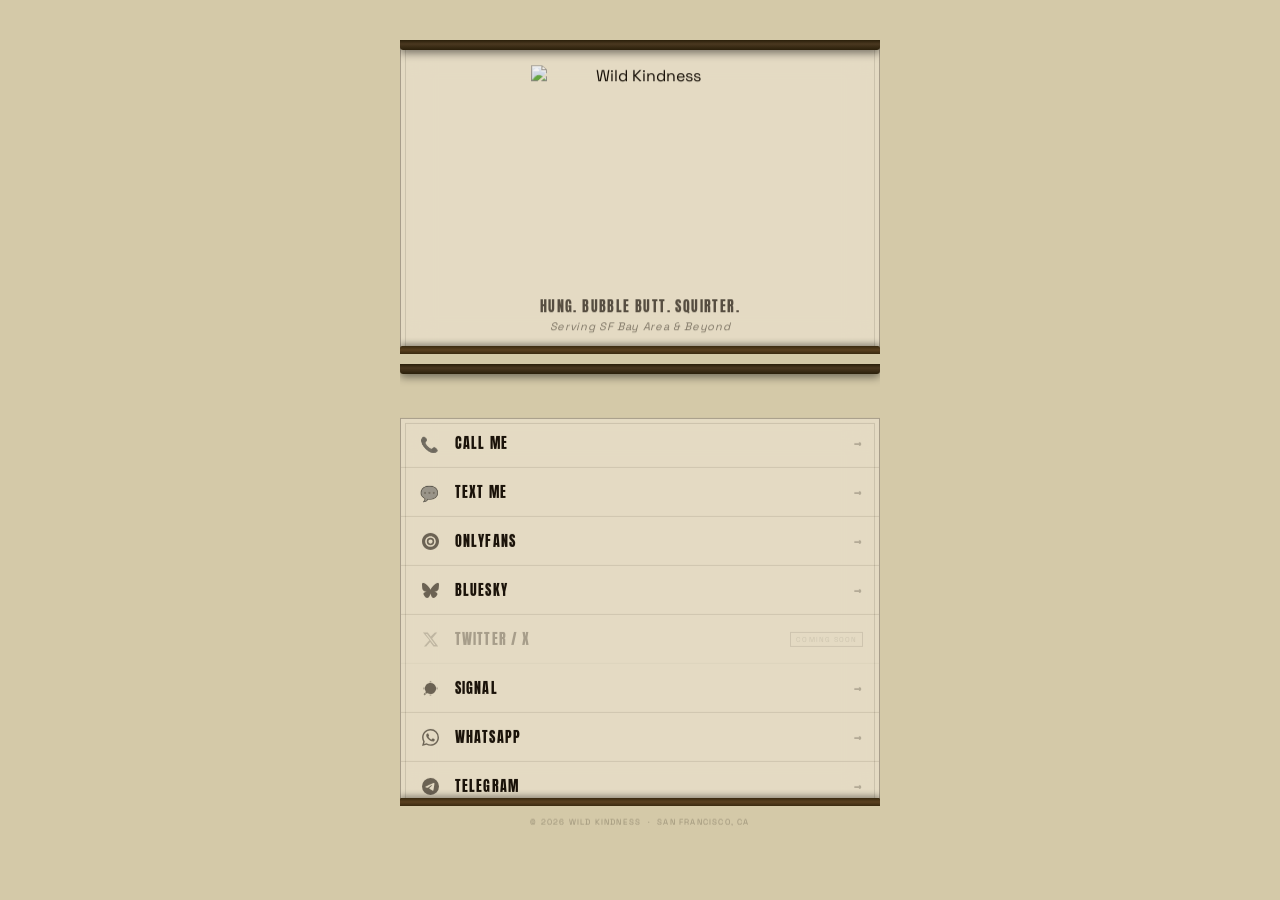
==== index.html @ 06bca0b9 "Bathroom bg, no heartbeat, slower blinds, NSFW gate on OnlyFans only, no upfront age gate" ====
<!DOCTYPE html>
<html lang="en">
<head>
  <meta charset="UTF-8">
  <meta name="viewport" content="width=device-width, initial-scale=1.0, viewport-fit=cover">
  <meta name="description" content="Wild Kindness — Hung. Bubble Butt. Versatile. San Francisco Bay Area & Beyond.">
  <meta property="og:title" content="Wild Kindness">
  <meta property="og:image" content="https://wildkindness-cdn.b-cdn.net/WILDKINDNESSLOGOFINALV2.png">
  <title>Wild Kindness</title>
  <link rel="preconnect" href="https://fonts.googleapis.com">
  <link rel="preconnect" href="https://fonts.gstatic.com" crossorigin>
  <link href="https://fonts.googleapis.com/css2?family=UnifrakturMaguntia&family=Anton&family=Space+Grotesk:wght@300;400;500;700&display=swap" rel="stylesheet">
  <style>
    :root { --ink:#1a1209; --paper:#e8dfc8; --red:#8b1a1a; --glass:rgba(232,223,200,0.82); }
    * { margin:0; padding:0; box-sizing:border-box; -webkit-tap-highlight-color:transparent; }
    html,body { min-height:100%; color:var(--ink); font-family:'Space Grotesk',sans-serif; overflow-x:hidden; }
    body {
      background-color:#d4c9a8;
      background-image:url('https://wildkindness-cdn.b-cdn.net/bg-bathroom.png');
      background-repeat:repeat;
      background-size:600px auto;
      background-attachment:fixed;
    }

    /* ── NSFW AGE GATE MODAL ── */
    .gate-overlay {
      position:fixed; inset:0; z-index:9999;
      background:rgba(10,8,4,0.75);
      display:flex; align-items:center; justify-content:center;
      padding:24px;
      opacity:0; visibility:hidden;
      transition:opacity 0.3s ease, visibility 0.3s ease;
      backdrop-filter:blur(4px);
      -webkit-backdrop-filter:blur(4px);
    }
    .gate-overlay.active { opacity:1; visibility:visible; }
    .gate-box {
      border:3px double var(--ink);
      padding:32px 36px; max-width:360px; width:100%;
      position:relative;
      background:var(--glass);
      text-align:center;
    }
    .gate-box::before { content:''; position:absolute; inset:5px; border:1px solid rgba(26,18,9,0.3); pointer-events:none; }
    .gate-box h2 { font-family:'UnifrakturMaguntia',cursive; font-size:clamp(22px,6vw,30px); margin-bottom:8px; color:var(--ink); }
    .gate-box p { font-family:'Space Grotesk',sans-serif; font-size:11px; color:var(--ink); letter-spacing:0.06em; line-height:1.6; margin-bottom:24px; opacity:0.7; }
    .gate-btns { display:flex; gap:10px; justify-content:center; }
    .gate-btn { padding:10px 28px; font-family:'Anton',sans-serif; font-size:13px; letter-spacing:0.12em; text-transform:uppercase; cursor:pointer; border:2px solid var(--ink); transition:background 0.2s, color 0.2s; -webkit-appearance:none; }
    .gate-btn.yes { background:var(--ink); color:var(--paper); }
    .gate-btn.yes:hover { background:var(--red); border-color:var(--red); }
    .gate-btn.no { background:transparent; color:var(--ink); }
    .gate-btn.no:hover { background:rgba(26,18,9,0.08); }
    .gate-note { margin-top:14px; font-family:'Space Grotesk',sans-serif; font-size:9px; letter-spacing:0.1em; opacity:0.35; text-transform:uppercase; }

    /* ── MAIN PAGE ── */
    .page {
      max-width:520px; margin:0 auto;
      padding:40px 20px 60px;
      display:flex; flex-direction:column; gap:10px;
    }

    /* ── ROLLER BLIND WRAPS ── */
    .blind-wrap { position:relative; overflow:hidden; }
    .blind-tube {
      position:absolute; top:0; left:0; right:0; height:10px;
      background:linear-gradient(180deg,#2a1f0a 0%,#4a3820 40%,#2a1f0a 100%);
      border-radius:0 0 3px 3px; z-index:10;
      box-shadow:0 3px 8px rgba(0,0,0,0.5);
    }
    .blind-hem {
      position:absolute; bottom:0; left:0; right:0; height:8px;
      background:linear-gradient(180deg,#3a2a10 0%,#5a4020 50%,#3a2a10 100%);
      border-radius:2px 2px 0 0; z-index:10;
      box-shadow:0 -2px 6px rgba(0,0,0,0.4);
    }

    /* ── HEADER CARD ── */
    .header-card {
      backdrop-filter:blur(16px) saturate(0.85); -webkit-backdrop-filter:blur(16px) saturate(0.85);
      background:var(--glass); border:1.5px solid rgba(26,18,9,0.3);
      padding:24px 20px 20px; display:flex; flex-direction:column; align-items:center; text-align:center; position:relative;
    }
    .header-card::after { content:''; position:absolute; inset:4px; border:0.5px solid rgba(26,18,9,0.12); pointer-events:none; }
    .logo-wrapper { position:relative; width:50%; aspect-ratio:1; display:flex; align-items:center; justify-content:center; margin-bottom:12px; }
    .logo { width:100%; height:100%; object-fit:contain; position:relative; z-index:2; filter:sepia(0.2) contrast(1.05) brightness(0.95); }
    .masthead-tag { font-family:'Anton',sans-serif; font-size:clamp(11px,2.8vw,14px); letter-spacing:0.1em; text-transform:uppercase; color:var(--ink); opacity:0.7; line-height:1.5; }
    .masthead-sub { font-family:'Space Grotesk',sans-serif; font-style:italic; font-size:clamp(9px,2vw,11px); opacity:0.5; letter-spacing:0.06em; margin-top:2px; }

    /* ── LINKS BOX ── */
    .links-box { backdrop-filter:blur(16px) saturate(0.85); -webkit-backdrop-filter:blur(16px) saturate(0.85); background:var(--glass); border:1.5px solid rgba(26,18,9,0.3); position:relative; }
    .links-box::after { content:''; position:absolute; inset:4px; border:0.5px solid rgba(26,18,9,0.12); pointer-events:none; }
    .link-btn {
      display:flex; align-items:center; gap:12px;
      width:100%; padding:11px 16px;
      border-bottom:1px solid rgba(26,18,9,0.1);
      color:var(--ink); text-decoration:none;
      font-family:'Anton',sans-serif; font-size:14px; letter-spacing:0.08em; text-transform:uppercase;
      transition:background 0.15s, padding-left 0.15s;
      cursor:pointer; position:relative; z-index:1; background:none; border-top:none; border-left:none; border-right:none;
      text-align:left;
    }
    .link-btn:last-child { border-bottom:none; }
    .link-btn:hover { background:rgba(26,18,9,0.07); padding-left:22px; }
    .link-icon { width:26px; height:26px; flex-shrink:0; display:flex; align-items:center; justify-content:center; opacity:0.6; }
    .link-icon svg { width:17px; height:17px; fill:var(--ink); }
    .link-icon.emoji { font-size:15px; filter:grayscale(1) sepia(0.4) brightness(0.4); }
    .link-label { flex:1; }
    .link-arrow { font-size:11px; opacity:0.25; transition:opacity 0.2s,transform 0.2s; }
    .link-btn:hover .link-arrow { opacity:0.6; transform:translateX(3px); }
    .soon-badge { font-size:7px; letter-spacing:0.15em; text-transform:uppercase; opacity:0.35; font-family:'Space Grotesk',sans-serif; border:1px solid var(--ink); padding:2px 5px; }

    .colophon { text-align:center; padding-top:4px; }
    .colophon p { font-family:'Space Grotesk',sans-serif; font-size:8px; letter-spacing:0.15em; text-transform:uppercase; opacity:0.3; }

    @media (max-width:480px) { .page { padding:24px 14px 60px; } }
    @supports (padding-bottom:env(safe-area-inset-bottom)) { .page { padding-bottom:calc(60px + env(safe-area-inset-bottom)); } }
  </style>
</head>
<body>

<!-- NSFW AGE GATE MODAL -->
<div class="gate-overlay" id="gateOverlay">
  <div class="gate-box">
    <h2>Adults Only</h2>
    <p>This link goes to an adult content platform.<br>You must be 18 or older to continue.</p>
    <div class="gate-btns">
      <button class="gate-btn yes" id="gateYes">I'm 18+ &mdash; Go</button>
      <button class="gate-btn no" onclick="closeGate()">Go Back</button>
    </div>
    <p class="gate-note">By continuing you confirm you are of legal age</p>
  </div>
</div>

<div class="page" id="mainPage">

  <div class="blind-wrap" id="blind0">
    <div class="blind-tube"></div>
    <div class="header-card">
      <div class="logo-wrapper">
        <img src="https://wildkindness-cdn.b-cdn.net/WILDKINDNESSLOGOFINALV2.png" alt="Wild Kindness" class="logo">
      </div>
      <p class="masthead-tag">Hung. Bubble Butt. Squirter.</p>
      <p class="masthead-sub">Serving SF Bay Area &amp; Beyond</p>
    </div>
    <div class="blind-hem"></div>
  </div>

  <div class="blind-wrap" id="blind1">
    <div class="blind-tube"></div>
    <div class="links-box">

      <!-- Safe links — no gate -->
      <a href="tel:+19258979008" class="link-btn">
        <span class="link-icon emoji">📞</span><span class="link-label">Call Me</span><span class="link-arrow">&#8594;</span>
      </a>
      <a href="sms:+19258979008" class="link-btn">
        <span class="link-icon emoji">💬</span><span class="link-label">Text Me</span><span class="link-arrow">&#8594;</span>
      </a>

      <!-- NSFW links — trigger gate -->
      <button class="link-btn" onclick="gateLink('https://onlyfans.com/wildkindness69')">
        <span class="link-icon"><svg viewBox="0 0 24 24"><path d="M12 0C5.373 0 0 5.373 0 12s5.373 12 12 12 12-5.373 12-12S18.627 0 12 0zm0 4.5c4.142 0 7.5 3.358 7.5 7.5s-3.358 7.5-7.5 7.5S4.5 16.142 4.5 12 7.858 4.5 12 4.5zm0 2.25A5.25 5.25 0 1 0 17.25 12 5.257 5.257 0 0 0 12 6.75zm0 2.25A3 3 0 1 1 9 12a3 3 0 0 1 3-3z"/></svg></span>
        <span class="link-label">OnlyFans</span><span class="link-arrow">&#8594;</span>
      </button>

      <!-- Safe social -->
      <a href="https://bsky.app/profile/wildkindness69.bsky.social" target="_blank" rel="noopener" class="link-btn">
        <span class="link-icon"><svg viewBox="0 0 24 24"><path d="M12 10.8c-1.087-2.114-4.046-6.053-6.798-7.995C2.566.944 1.561 1.266.902 1.565.139 1.908 0 3.08 0 3.768c0 .69.378 5.65.624 6.479.815 2.736 3.713 3.66 6.383 3.364.136-.02.275-.039.415-.056-.138.022-.276.04-.415.056-3.912.58-7.387 2.005-2.83 7.078 5.013 5.19 6.87-1.113 7.823-4.308.953 3.195 2.05 9.271 7.733 4.308 4.267-4.308 1.172-6.498-2.74-7.078a8.741 8.741 0 0 1-.415-.056c.14.017.279.036.415.056 2.67.297 5.568-.628 6.383-3.364.246-.828.624-5.79.624-6.478 0-.69-.139-1.861-.902-2.204-.659-.299-1.664-.62-4.3 1.24C16.046 4.748 13.087 8.687 12 10.8z"/></svg></span>
        <span class="link-label">Bluesky</span><span class="link-arrow">&#8594;</span>
      </a>

      <div class="link-btn" style="opacity:0.3;cursor:not-allowed;pointer-events:none;">
        <span class="link-icon"><svg viewBox="0 0 24 24"><path d="M18.244 2.25h3.308l-7.227 8.26 8.502 11.24H16.17l-4.714-6.231-5.401 6.231H2.746l7.73-8.835L1.254 2.25H8.08l4.253 5.622zm-1.161 17.52h1.833L7.084 4.126H5.117z"/></svg></span>
        <span class="link-label">Twitter / X</span><span class="soon-badge">Coming Soon</span>
      </div>

      <!-- Messaging — safe -->
      <a href="https://signal.me/#eu/j5o7xP5G6jN6eI9y8lLNLUB-8MszXPiWd9N" target="_blank" rel="noopener" class="link-btn">
        <span class="link-icon"><svg fill="currentColor" viewBox="0 0 32 32"><g><path d="M26.6,16c-0.2,4-1.9,7.2-5.5,9.2c-1.8,1-3.7,1.4-5.8,1.3c-1.7-0.1-3.3-0.6-4.7-1.5C10.4,25,10.3,25,10.1,25c-1.3,0.3-2.5,0.6-3.8,0.9c-0.2,0.1-0.3,0-0.2-0.2c0.3-1.3,0.6-2.5,0.9-3.8c0-0.2,0-0.3-0.1-0.5c-3.8-6.3,0-14.6,7.3-15.8c5.7-1,11.2,2.8,12.2,8.6C26.5,14.8,26.6,15.4,26.6,16z"/><path d="M4.6,28.6c-0.8,0-1.4-0.7-1.2-1.4c0.2-0.8,0.4-1.6,0.6-2.5c0-0.1,0.1-0.1,0.2-0.1c0.3,0.1,0.6,0.1,0.9,0.2c0.2,0,0.1,0.1,0.1,0.2c-0.1,0.7-0.3,1.3-0.5,2c-0.1,0.3-0.1,0.3,0.3,0.2c0.7-0.1,1.3-0.3,2-0.5c0.2,0,0.2,0,0.3,0.2c0,0.3,0.1,0.5,0.2,0.8c0,0.1,0,0.2-0.1,0.2C6.4,28.2,5.6,28.4,4.6,28.6z"/><path d="M3,16c0-0.6,0-1.1,0.1-1.7c0-0.2,0.1-0.2,0.3-0.2c0.2,0,0.5,0.1,0.8,0.1c0.1,0,0.2,0.1,0.2,0.2c-0.1,1.1-0.1,2.1,0,3.2c0,0.1,0,0.2-0.1,0.2c-0.3,0-0.6,0.1-0.9,0.1c-0.2,0-0.2-0.1-0.2-0.2C3,17.2,3,16.6,3,16z"/><path d="M29,16c0,0.6,0,1.1-0.1,1.7c0,0.2-0.1,0.2-0.3,0.2c-0.2,0-0.5-0.1-0.7-0.1c-0.3,0-0.3,0-0.2-0.3c0.1-0.9,0.1-1.7,0-2.6c0-0.1,0-0.3,0-0.5c0-0.1,0-0.2,0.2-0.2c0.3,0,0.5-0.1,0.8-0.1c0.2,0,0.2,0,0.2,0.2C29,14.8,29,15.4,29,16z"/><path d="M16,3c0.5,0,1.1,0,1.7,0.1c0.2,0,0.2,0.1,0.2,0.3c0,0.2-0.1,0.5-0.1,0.7c0,0.1-0.1,0.2-0.2,0.2c-1-0.1-2.1-0.1-3.1,0c-0.2,0-0.2,0-0.2-0.2c0-0.3-0.1-0.5-0.1-0.8c0-0.1,0-0.2,0.2-0.2C14.8,3,15.4,3,16,3z"/><path d="M16,29c-0.6,0-1.2,0-1.8-0.1c-0.2,0-0.2-0.1-0.2-0.3c0-0.2,0.1-0.5,0.1-0.8c0-0.1,0.1-0.2,0.2-0.2c1.1,0.1,2.1,0.1,3.2,0c0.1,0,0.2,0,0.2,0.2c0,0.3,0.1,0.6,0.1,0.8c0,0.2-0.1,0.2-0.2,0.2C17.2,29,16.6,29,16,29z"/></g></svg></span>
        <span class="link-label">Signal</span><span class="link-arrow">&#8594;</span>
      </a>
      <a href="https://wa.me/19258979008" target="_blank" rel="noopener" class="link-btn">
        <span class="link-icon"><svg viewBox="0 0 24 24"><path d="M17.472 14.382c-.297-.149-1.758-.867-2.03-.967-.273-.099-.471-.148-.67.15-.197.297-.767.966-.94 1.164-.173.199-.347.223-.644.075-.297-.15-1.255-.463-2.39-1.475-.883-.788-1.48-1.761-1.653-2.059-.173-.297-.018-.458.13-.606.134-.133.298-.347.446-.52.149-.174.198-.298.298-.497.099-.198.05-.371-.025-.52-.075-.149-.669-1.612-.916-2.207-.242-.579-.487-.5-.669-.51-.173-.008-.371-.01-.57-.01-.198 0-.52.074-.792.372-.272.297-1.04 1.016-1.04 2.479 0 1.462 1.065 2.875 1.213 3.074.149.198 2.096 3.2 5.077 4.487.709.306 1.262.489 1.694.625.712.227 1.36.195 1.871.118.571-.085 1.758-.719 2.006-1.413.248-.694.248-1.289.173-1.413-.074-.124-.272-.198-.57-.347m-5.421 7.403h-.004a9.87 9.87 0 0 1-5.031-1.378l-.361-.214-3.741.982.998-3.648-.235-.374a9.86 9.86 0 0 1-1.51-5.26c.001-5.45 4.436-9.884 9.888-9.884 2.64 0 5.122 1.03 6.988 2.898a9.825 9.825 0 0 1 2.893 6.994c-.003 5.45-4.437 9.884-9.885 9.884m8.413-18.297A11.815 11.815 0 0 0 12.05 0C5.495 0 .16 5.335.157 11.892c0 2.096.547 4.142 1.588 5.945L.057 24l6.305-1.654a11.882 11.882 0 0 0 5.683 1.448h.005c6.554 0 11.89-5.335 11.893-11.893a11.821 11.821 0 0 0-3.48-8.413z"/></svg></span>
        <span class="link-label">WhatsApp</span><span class="link-arrow">&#8594;</span>
      </a>
      <a href="https://t.me/wildkindness69" target="_blank" rel="noopener" class="link-btn">
        <span class="link-icon"><svg viewBox="0 0 24 24"><path d="M11.944 0A12 12 0 0 0 0 12a12 12 0 0 0 12 12 12 12 0 0 0 12-12A12 12 0 0 0 12 0a12 12 0 0 0-.056 0zm4.962 7.224c.1-.002.321.023.465.14a.506.506 0 0 1 .171.325c.016.093.036.306.02.472-.18 1.898-.962 6.502-1.36 8.627-.168.9-.499 1.201-.82 1.23-.696.065-1.225-.46-1.9-.902-1.056-.693-1.653-1.124-2.678-1.8-1.185-.78-.417-1.21.258-1.91.177-.184 3.247-2.977 3.307-3.23.007-.032.014-.15-.056-.212s-.174-.041-.249-.024c-.106.024-1.793 1.14-5.061 3.345-.48.33-.913.49-1.302.48-.428-.008-1.252-.241-1.865-.44-.752-.245-1.349-.374-1.297-.789.027-.216.325-.437.893-.663 3.498-1.524 5.83-2.529 6.998-3.014 3.332-1.386 4.025-1.627 4.476-1.635z"/></svg></span>
        <span class="link-label">Telegram</span><span class="link-arrow">&#8594;</span>
      </a>
      <a href="https://www.wildkindness69.com" target="_blank" rel="noopener" class="link-btn">
        <span class="link-icon"><svg viewBox="0 0 24 24"><path d="M12 2C6.477 2 2 6.477 2 12s4.477 10 10 10 10-4.477 10-10S17.523 2 12 2zm-1 17.93c-3.95-.49-7-3.85-7-7.93 0-.62.08-1.22.21-1.79L9 15v1c0 1.1.9 2 2 2v1.93zm6.9-2.54c-.26-.81-1-1.39-1.9-1.39h-1v-3c0-.55-.45-1-1-1H8v-2h2c.55 0 1-.45 1-1V7h2c1.1 0 2-.9 2-2v-.41c2.93 1.19 5 4.06 5 7.41 0 2.08-.8 3.97-2.1 5.39z"/></svg></span>
        <span class="link-label">Website</span><span class="link-arrow">&#8594;</span>
      </a>
    </div>
    <div class="blind-hem"></div>
  </div>

  <div class="blind-wrap" id="blind2">
    <footer class="colophon"><p>&copy; 2026 Wild Kindness &nbsp;&middot;&nbsp; San Francisco, CA</p></footer>
  </div>

</div>

<script>
(function() {

  // ── NSFW GATE ─────────────────────────────────────
  var pendingUrl = null;
  var nsfwConfirmed = false;

  function gateLink(url) {
    if (nsfwConfirmed) {
      window.open(url, '_blank', 'noopener');
      return;
    }
    pendingUrl = url;
    document.getElementById('gateOverlay').classList.add('active');
  }

  function closeGate() {
    document.getElementById('gateOverlay').classList.remove('active');
    pendingUrl = null;
  }

  document.getElementById('gateYes').addEventListener('click', function() {
    nsfwConfirmed = true;
    document.getElementById('gateOverlay').classList.remove('active');
    if (pendingUrl) {
      window.open(pendingUrl, '_blank', 'noopener');
      pendingUrl = null;
    }
  });

  // Close on overlay click outside box
  document.getElementById('gateOverlay').addEventListener('click', function(e) {
    if (e.target === this) closeGate();
  });

  window.gateLink  = gateLink;
  window.closeGate = closeGate;

  // ── SPRING PHYSICS ────────────────────────────────
  function Spring(k, b, mass) {
    this.k = k; this.b = b; this.m = mass;
    this.pos = 0; this.vel = 0;
    this.target = 1; this.settled = false;
  }
  Spring.prototype.update = function(dt) {
    if (this.settled) return;
    var force = -this.k * (this.pos - this.target) - this.b * this.vel;
    this.vel += (force / this.m) * dt;
    this.pos += this.vel * dt;
    if (Math.abs(this.pos - this.target) < 0.0006 && Math.abs(this.vel) < 0.0006) {
      this.pos = this.target; this.vel = 0; this.settled = true;
    }
  };

  // ── BLINDS CONFIG ─────────────────────────────────
  // Slower, more fun: lower stiffness, more bounce, longer stagger
  var blinds = [
    { id:'blind0', delay:0,    spring: new Spring(80,  14, 1.2) }, // header — slow dreamy pull
    { id:'blind1', delay:380,  spring: new Spring(65,  11, 1.6) }, // links — heavier, more bounce
    { id:'blind2', delay:720,  spring: new Spring(110, 18, 0.8) }, // footer — snappier
  ];

  var startTs = null;
  var active  = false;

  function initBlinds() {
    for (var i = 0; i < blinds.length; i++) {
      var b  = blinds[i];
      var el = document.getElementById(b.id);
      if (!el) continue;
      b.el = el;
      // Measure height
      el.style.visibility = 'hidden';
      el.style.clipPath   = 'none';
      b.naturalH = el.offsetHeight;
      el.style.visibility = '';
      el.style.clipPath   = 'inset(0 0 100% 0)';
      el.style.willChange = 'clip-path';
      // Inner element starts rolled up
      var inner = el.querySelector('.header-card, .links-box, .colophon, footer');
      if (inner) {
        inner.style.transform  = 'translateY(-100%)';
        inner.style.willChange = 'transform';
        b.inner = inner;
      }
    }
  }

  function tick(ts) {
    if (!active) return;
    if (!startTs) startTs = ts;
    var elapsed = ts - startTs;
    var dt = 1 / 60;
    var allDone = true;

    for (var i = 0; i < blinds.length; i++) {
      var b = blinds[i];
      if (!b.el) continue;
      if (elapsed < b.delay) { allDone = false; continue; }

      b.spring.update(dt);
      var pos = b.spring.pos;

      // Clip reveal
      var bot = Math.max(0, (1 - pos) * 100);
      b.el.style.clipPath = 'inset(0 0 ' + bot.toFixed(2) + '% 0)';

      // Content rolls down — offset slightly behind for tube feel
      var ty = Math.max(-100, (1 - pos) * -100);
      if (b.inner) b.inner.style.transform = 'translateY(' + ty.toFixed(2) + '%)';

      // Hem wobble on overshoot
      var hem = b.el.querySelector('.blind-hem');
      if (hem) {
        var wobble = 1 + b.spring.vel * 0.015;
        hem.style.transform = 'scaleX(' + wobble.toFixed(3) + ')';
      }

      if (!b.spring.settled) allDone = false;
    }

    if (allDone) {
      active = false;
      for (var i = 0; i < blinds.length; i++) {
        if (blinds[i].el)    blinds[i].el.style.willChange    = 'auto';
        if (blinds[i].inner) blinds[i].inner.style.willChange = 'auto';
      }
      return;
    }
    requestAnimationFrame(tick);
  }

  function runIntro() {
    initBlinds();
    active  = true;
    startTs = null;
    requestAnimationFrame(function() {
      requestAnimationFrame(function(ts) {
        startTs = ts;
        tick(ts);
      });
    });
  }

  // Run on load — no age gate upfront
  if (document.readyState === 'loading') {
    document.addEventListener('DOMContentLoaded', function() { setTimeout(runIntro, 120); });
  } else {
    setTimeout(runIntro, 120);
  }

})();
</script>
</body>
</html>
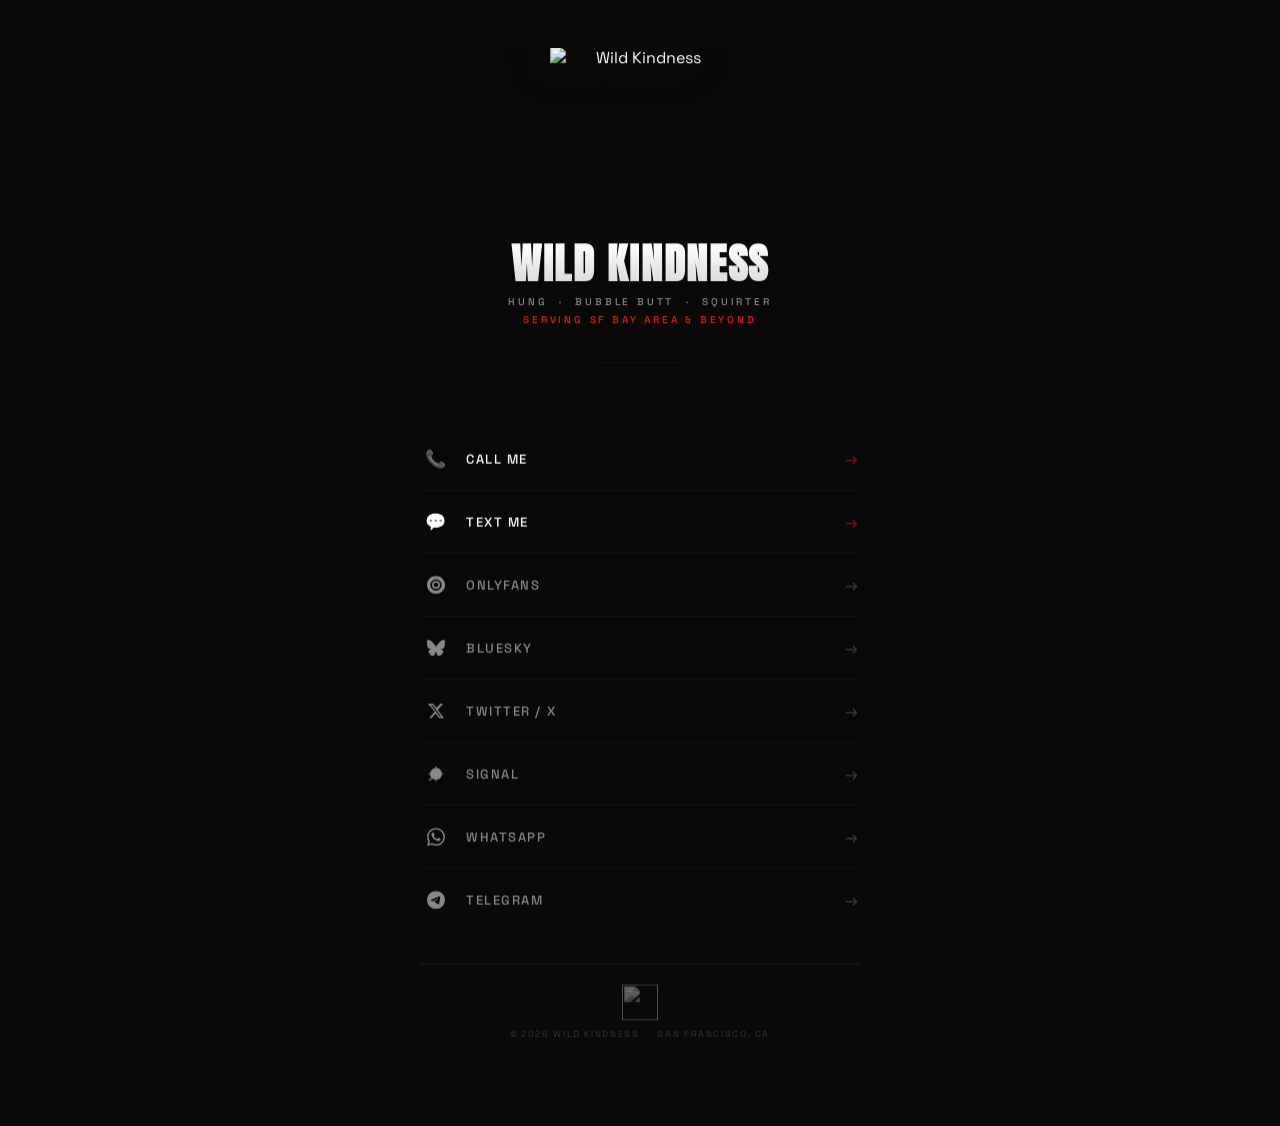
==== commit 8ee08936: "Brand rebrand: dark theme, red/gold accents, Anton+SpaceGrotesk, Twitter live, no heartbeat, NSFW ga" ====
--- a/index.html
+++ b/index.html
@@ -3,200 +3,348 @@
 <head>
   <meta charset="UTF-8">
   <meta name="viewport" content="width=device-width, initial-scale=1.0, viewport-fit=cover">
-  <meta name="description" content="Wild Kindness — Hung. Bubble Butt. Versatile. San Francisco Bay Area & Beyond.">
+  <meta name="description" content="Wild Kindness — Hung. Bubble Butt. Squirter. San Francisco Bay Area & Beyond.">
   <meta property="og:title" content="Wild Kindness">
   <meta property="og:image" content="https://wildkindness-cdn.b-cdn.net/WILDKINDNESSLOGOFINALV2.png">
   <title>Wild Kindness</title>
   <link rel="preconnect" href="https://fonts.googleapis.com">
   <link rel="preconnect" href="https://fonts.gstatic.com" crossorigin>
-  <link href="https://fonts.googleapis.com/css2?family=UnifrakturMaguntia&family=Anton&family=Space+Grotesk:wght@300;400;500;700&display=swap" rel="stylesheet">
+  <link href="https://fonts.googleapis.com/css2?family=Anton&family=Space+Grotesk:wght@300;400;500;700&display=swap" rel="stylesheet">
   <style>
-    :root { --ink:#1a1209; --paper:#e8dfc8; --red:#8b1a1a; --glass:rgba(232,223,200,0.82); }
+    :root {
+      --black: #0A0A0A;
+      --white: #FFFFFF;
+      --gray:  #888888;
+      --red:   #E31C1C;
+      --gold:  #F5C518;
+    }
+
     * { margin:0; padding:0; box-sizing:border-box; -webkit-tap-highlight-color:transparent; }
-    html,body { min-height:100%; color:var(--ink); font-family:'Space Grotesk',sans-serif; overflow-x:hidden; }
+    html, body { min-height:100%; color:var(--white); font-family:'Space Grotesk',sans-serif; overflow-x:hidden; }
+
     body {
-      background-color:#d4c9a8;
-      background-image:url('https://wildkindness-cdn.b-cdn.net/bg-bathroom.png');
-      background-repeat:repeat;
-      background-size:600px auto;
-      background-attachment:fixed;
-    }
-
-    /* ── NSFW AGE GATE MODAL ── */
+      background-color: var(--black);
+      background-image: url('https://wildkindness-cdn.b-cdn.net/bg-bathroom.png');
+      background-repeat: repeat;
+      background-size: 520px auto;
+      background-attachment: fixed;
+    }
+
+    /* Dark tint over busy background so content stays readable */
+    body::before {
+      content:'';
+      position:fixed; inset:0; z-index:0;
+      background: rgba(10,10,10,0.55);
+      pointer-events:none;
+    }
+
+    /* ── NSFW GATE MODAL ── */
     .gate-overlay {
       position:fixed; inset:0; z-index:9999;
-      background:rgba(10,8,4,0.75);
+      background:rgba(10,10,10,0.85);
       display:flex; align-items:center; justify-content:center;
       padding:24px;
       opacity:0; visibility:hidden;
       transition:opacity 0.3s ease, visibility 0.3s ease;
-      backdrop-filter:blur(4px);
-      -webkit-backdrop-filter:blur(4px);
     }
     .gate-overlay.active { opacity:1; visibility:visible; }
     .gate-box {
-      border:3px double var(--ink);
-      padding:32px 36px; max-width:360px; width:100%;
+      background: var(--black);
+      border: 1px solid rgba(255,255,255,0.12);
+      padding:36px 32px; max-width:360px; width:100%;
+      text-align:center; position:relative;
+    }
+    .gate-box::before {
+      content:'';
+      position:absolute; inset:0;
+      border-left:3px solid var(--red);
+      pointer-events:none;
+    }
+    .gate-box h2 {
+      font-family:'Anton',sans-serif;
+      font-size:clamp(22px,6vw,28px);
+      text-transform:uppercase; letter-spacing:0.05em;
+      margin-bottom:10px;
+    }
+    .gate-box p {
+      font-size:12px; color:var(--gray);
+      letter-spacing:0.06em; line-height:1.7;
+      margin-bottom:28px;
+    }
+    .gate-btns { display:flex; gap:10px; justify-content:center; }
+    .gate-btn {
+      padding:14px 28px;
+      font-family:'Anton',sans-serif; font-size:13px;
+      letter-spacing:0.12em; text-transform:uppercase;
+      cursor:pointer; transition:all 0.25s; -webkit-appearance:none;
+      border:none;
+    }
+    .gate-btn.yes { background:var(--red); color:var(--white); }
+    .gate-btn.yes:hover { background:var(--gold); color:var(--black); }
+    .gate-btn.no { background:transparent; color:var(--gray); border:1px solid rgba(255,255,255,0.15); }
+    .gate-btn.no:hover { border-color:rgba(255,255,255,0.4); color:var(--white); }
+    .gate-note { margin-top:16px; font-size:9px; color:var(--gray); letter-spacing:0.1em; text-transform:uppercase; opacity:0.5; }
+
+    /* ── PAGE LAYOUT ── */
+    .page {
+      position:relative; z-index:1;
+      max-width:480px; margin:0 auto;
+      padding:48px 20px 80px;
+      display:flex; flex-direction:column; gap:0;
+    }
+
+    /* ── BLIND WRAPS — invisible, just handle clip reveal ── */
+    .blind-wrap {
+      position:relative; overflow:hidden;
+    }
+
+    /* ── LOGO SECTION ── */
+    .logo-section {
+      display:flex; flex-direction:column; align-items:center;
+      padding-bottom:32px;
+      text-align:center;
+    }
+    .logo-img {
+      width: clamp(120px, 40vw, 180px);
+      height: clamp(120px, 40vw, 180px);
+      object-fit:contain;
+      filter: drop-shadow(0 0 24px rgba(227,28,28,0.25));
+      margin-bottom:16px;
+    }
+    .logo-name {
+      font-family:'Anton',sans-serif;
+      font-size:clamp(28px, 8vw, 42px);
+      text-transform:uppercase;
+      letter-spacing:0.04em;
+      line-height:1;
+      margin-bottom:8px;
+      /* Subtle gradient matching main site */
+      background:linear-gradient(180deg,#fff 0%,rgba(255,255,255,0.85) 100%);
+      -webkit-background-clip:text; -webkit-text-fill-color:transparent;
+      background-clip:text;
+    }
+    .logo-tag {
+      font-size:10px;
+      font-weight:500;
+      letter-spacing:0.28em;
+      text-transform:uppercase;
+      color:var(--gray);
+      line-height:1.8;
+    }
+    .logo-tag .accent { color:var(--red); }
+
+    /* Horizontal rule matching main site style */
+    .divider {
+      width:100%; height:1px;
+      background:linear-gradient(to right, transparent, rgba(255,255,255,0.12), transparent);
+      margin-bottom:0;
+    }
+
+    /* ── LINKS SECTION ── */
+    .links-section {
+      display:flex; flex-direction:column;
+    }
+
+    /* Each link row — matches main site nav/CTA feel */
+    .link-row {
+      display:flex;
+      align-items:center;
+      gap:14px;
+      width:100%;
+      padding:15px 0;
+      border-bottom:1px solid rgba(255,255,255,0.06);
+      color:var(--white);
+      text-decoration:none;
+      font-family:'Space Grotesk',sans-serif;
+      font-size:13px;
+      font-weight:500;
+      letter-spacing:0.12em;
+      text-transform:uppercase;
+      transition:all 0.25s ease;
+      cursor:pointer;
+      background:none; border-left:none; border-right:none; border-top:none;
+      text-align:left;
       position:relative;
-      background:var(--glass);
+    }
+    .link-row:last-child { border-bottom:none; }
+
+    /* Red left-border accent on hover — matches main site hover pattern */
+    .link-row::before {
+      content:'';
+      position:absolute; left:-20px; top:0; bottom:0;
+      width:3px; background:var(--red);
+      transform:scaleY(0); transform-origin:center;
+      transition:transform 0.2s ease;
+    }
+    .link-row:hover { color:var(--white); padding-left:8px; }
+    .link-row:hover::before { transform:scaleY(1); }
+
+    .link-row:hover .row-label { color:var(--white); }
+    .link-row:hover .row-arrow { color:var(--red); transform:translateX(4px); }
+
+    .row-icon {
+      width:32px; height:32px; flex-shrink:0;
+      display:flex; align-items:center; justify-content:center;
+      color:var(--gray);
+      transition:color 0.2s;
+    }
+    .row-icon svg { width:18px; height:18px; fill:currentColor; }
+    .row-icon.emoji { font-size:17px; filter:grayscale(1) brightness(1.2); }
+    .link-row:hover .row-icon { color:var(--white); }
+
+    .row-label { flex:1; color:var(--gray); transition:color 0.2s; }
+    .row-arrow {
+      font-size:16px; color:rgba(255,255,255,0.2);
+      transition:color 0.2s, transform 0.2s;
+    }
+
+    /* Primary CTA rows (Call/Text) — red accent */
+    .link-row.primary .row-label { color:var(--white); }
+    .link-row.primary .row-icon  { color:var(--red); }
+    .link-row.primary .row-arrow { color:rgba(227,28,28,0.5); }
+    .link-row.primary:hover .row-icon { color:var(--gold); }
+    .link-row.primary:hover .row-arrow { color:var(--gold); }
+
+    .soon-tag {
+      font-size:8px; letter-spacing:0.2em; text-transform:uppercase;
+      color:var(--gray); border:1px solid rgba(255,255,255,0.12);
+      padding:3px 8px; opacity:0.5;
+    }
+
+    /* ── FOOTER ── */
+    .site-footer {
+      margin-top:40px; padding-top:20px;
+      border-top:1px solid rgba(255,255,255,0.08);
       text-align:center;
-    }
-    .gate-box::before { content:''; position:absolute; inset:5px; border:1px solid rgba(26,18,9,0.3); pointer-events:none; }
-    .gate-box h2 { font-family:'UnifrakturMaguntia',cursive; font-size:clamp(22px,6vw,30px); margin-bottom:8px; color:var(--ink); }
-    .gate-box p { font-family:'Space Grotesk',sans-serif; font-size:11px; color:var(--ink); letter-spacing:0.06em; line-height:1.6; margin-bottom:24px; opacity:0.7; }
-    .gate-btns { display:flex; gap:10px; justify-content:center; }
-    .gate-btn { padding:10px 28px; font-family:'Anton',sans-serif; font-size:13px; letter-spacing:0.12em; text-transform:uppercase; cursor:pointer; border:2px solid var(--ink); transition:background 0.2s, color 0.2s; -webkit-appearance:none; }
-    .gate-btn.yes { background:var(--ink); color:var(--paper); }
-    .gate-btn.yes:hover { background:var(--red); border-color:var(--red); }
-    .gate-btn.no { background:transparent; color:var(--ink); }
-    .gate-btn.no:hover { background:rgba(26,18,9,0.08); }
-    .gate-note { margin-top:14px; font-family:'Space Grotesk',sans-serif; font-size:9px; letter-spacing:0.1em; opacity:0.35; text-transform:uppercase; }
-
-    /* ── MAIN PAGE ── */
-    .page {
-      max-width:520px; margin:0 auto;
-      padding:40px 20px 60px;
-      display:flex; flex-direction:column; gap:10px;
-    }
-
-    /* ── ROLLER BLIND WRAPS ── */
-    .blind-wrap { position:relative; overflow:hidden; }
-    .blind-tube {
-      position:absolute; top:0; left:0; right:0; height:10px;
-      background:linear-gradient(180deg,#2a1f0a 0%,#4a3820 40%,#2a1f0a 100%);
-      border-radius:0 0 3px 3px; z-index:10;
-      box-shadow:0 3px 8px rgba(0,0,0,0.5);
-    }
-    .blind-hem {
-      position:absolute; bottom:0; left:0; right:0; height:8px;
-      background:linear-gradient(180deg,#3a2a10 0%,#5a4020 50%,#3a2a10 100%);
-      border-radius:2px 2px 0 0; z-index:10;
-      box-shadow:0 -2px 6px rgba(0,0,0,0.4);
-    }
-
-    /* ── HEADER CARD ── */
-    .header-card {
-      backdrop-filter:blur(16px) saturate(0.85); -webkit-backdrop-filter:blur(16px) saturate(0.85);
-      background:var(--glass); border:1.5px solid rgba(26,18,9,0.3);
-      padding:24px 20px 20px; display:flex; flex-direction:column; align-items:center; text-align:center; position:relative;
-    }
-    .header-card::after { content:''; position:absolute; inset:4px; border:0.5px solid rgba(26,18,9,0.12); pointer-events:none; }
-    .logo-wrapper { position:relative; width:50%; aspect-ratio:1; display:flex; align-items:center; justify-content:center; margin-bottom:12px; }
-    .logo { width:100%; height:100%; object-fit:contain; position:relative; z-index:2; filter:sepia(0.2) contrast(1.05) brightness(0.95); }
-    .masthead-tag { font-family:'Anton',sans-serif; font-size:clamp(11px,2.8vw,14px); letter-spacing:0.1em; text-transform:uppercase; color:var(--ink); opacity:0.7; line-height:1.5; }
-    .masthead-sub { font-family:'Space Grotesk',sans-serif; font-style:italic; font-size:clamp(9px,2vw,11px); opacity:0.5; letter-spacing:0.06em; margin-top:2px; }
-
-    /* ── LINKS BOX ── */
-    .links-box { backdrop-filter:blur(16px) saturate(0.85); -webkit-backdrop-filter:blur(16px) saturate(0.85); background:var(--glass); border:1.5px solid rgba(26,18,9,0.3); position:relative; }
-    .links-box::after { content:''; position:absolute; inset:4px; border:0.5px solid rgba(26,18,9,0.12); pointer-events:none; }
-    .link-btn {
-      display:flex; align-items:center; gap:12px;
-      width:100%; padding:11px 16px;
-      border-bottom:1px solid rgba(26,18,9,0.1);
-      color:var(--ink); text-decoration:none;
-      font-family:'Anton',sans-serif; font-size:14px; letter-spacing:0.08em; text-transform:uppercase;
-      transition:background 0.15s, padding-left 0.15s;
-      cursor:pointer; position:relative; z-index:1; background:none; border-top:none; border-left:none; border-right:none;
-      text-align:left;
-    }
-    .link-btn:last-child { border-bottom:none; }
-    .link-btn:hover { background:rgba(26,18,9,0.07); padding-left:22px; }
-    .link-icon { width:26px; height:26px; flex-shrink:0; display:flex; align-items:center; justify-content:center; opacity:0.6; }
-    .link-icon svg { width:17px; height:17px; fill:var(--ink); }
-    .link-icon.emoji { font-size:15px; filter:grayscale(1) sepia(0.4) brightness(0.4); }
-    .link-label { flex:1; }
-    .link-arrow { font-size:11px; opacity:0.25; transition:opacity 0.2s,transform 0.2s; }
-    .link-btn:hover .link-arrow { opacity:0.6; transform:translateX(3px); }
-    .soon-badge { font-size:7px; letter-spacing:0.15em; text-transform:uppercase; opacity:0.35; font-family:'Space Grotesk',sans-serif; border:1px solid var(--ink); padding:2px 5px; }
-
-    .colophon { text-align:center; padding-top:4px; }
-    .colophon p { font-family:'Space Grotesk',sans-serif; font-size:8px; letter-spacing:0.15em; text-transform:uppercase; opacity:0.3; }
-
-    @media (max-width:480px) { .page { padding:24px 14px 60px; } }
-    @supports (padding-bottom:env(safe-area-inset-bottom)) { .page { padding-bottom:calc(60px + env(safe-area-inset-bottom)); } }
+      display:flex; flex-direction:column; align-items:center; gap:8px;
+    }
+    .footer-logo {
+      width:36px; height:36px; object-fit:contain;
+      opacity:0.4; filter:grayscale(1);
+    }
+    .footer-copy {
+      font-size:9px; letter-spacing:0.18em;
+      text-transform:uppercase; color:var(--gray); opacity:0.35;
+    }
+
+    @media (max-width:480px) { .page { padding:32px 16px 80px; } }
+    @supports (padding-bottom:env(safe-area-inset-bottom)) {
+      .page { padding-bottom:calc(80px + env(safe-area-inset-bottom)); }
+    }
   </style>
 </head>
 <body>
 
-<!-- NSFW AGE GATE MODAL -->
+<!-- NSFW GATE -->
 <div class="gate-overlay" id="gateOverlay">
   <div class="gate-box">
     <h2>Adults Only</h2>
-    <p>This link goes to an adult content platform.<br>You must be 18 or older to continue.</p>
+    <p>This link leads to an adult content platform.<br>You must be 18 or older to continue.</p>
     <div class="gate-btns">
-      <button class="gate-btn yes" id="gateYes">I'm 18+ &mdash; Go</button>
+      <button class="gate-btn yes" id="gateYes">I'm 18+ &mdash; Continue</button>
       <button class="gate-btn no" onclick="closeGate()">Go Back</button>
     </div>
     <p class="gate-note">By continuing you confirm you are of legal age</p>
   </div>
 </div>
 
+<!-- PAGE -->
 <div class="page" id="mainPage">
 
+  <!-- LOGO SECTION -->
   <div class="blind-wrap" id="blind0">
-    <div class="blind-tube"></div>
-    <div class="header-card">
-      <div class="logo-wrapper">
-        <img src="https://wildkindness-cdn.b-cdn.net/WILDKINDNESSLOGOFINALV2.png" alt="Wild Kindness" class="logo">
-      </div>
-      <p class="masthead-tag">Hung. Bubble Butt. Squirter.</p>
-      <p class="masthead-sub">Serving SF Bay Area &amp; Beyond</p>
+    <div class="logo-section">
+      <img src="https://wildkindness-cdn.b-cdn.net/WILDKINDNESSLOGOFINALV2.png" alt="Wild Kindness" class="logo-img">
+      <h1 class="logo-name">Wild Kindness</h1>
+      <p class="logo-tag">
+        Hung &nbsp;·&nbsp; Bubble Butt &nbsp;·&nbsp; Squirter<br>
+        <span class="accent">Serving SF Bay Area &amp; Beyond</span>
+      </p>
     </div>
-    <div class="blind-hem"></div>
+    <div class="divider"></div>
   </div>
 
+  <!-- LINKS -->
   <div class="blind-wrap" id="blind1">
-    <div class="blind-tube"></div>
-    <div class="links-box">
-
-      <!-- Safe links — no gate -->
-      <a href="tel:+19258979008" class="link-btn">
-        <span class="link-icon emoji">📞</span><span class="link-label">Call Me</span><span class="link-arrow">&#8594;</span>
-      </a>
-      <a href="sms:+19258979008" class="link-btn">
-        <span class="link-icon emoji">💬</span><span class="link-label">Text Me</span><span class="link-arrow">&#8594;</span>
-      </a>
-
-      <!-- NSFW links — trigger gate -->
-      <button class="link-btn" onclick="gateLink('https://onlyfans.com/wildkindness69')">
-        <span class="link-icon"><svg viewBox="0 0 24 24"><path d="M12 0C5.373 0 0 5.373 0 12s5.373 12 12 12 12-5.373 12-12S18.627 0 12 0zm0 4.5c4.142 0 7.5 3.358 7.5 7.5s-3.358 7.5-7.5 7.5S4.5 16.142 4.5 12 7.858 4.5 12 4.5zm0 2.25A5.25 5.25 0 1 0 17.25 12 5.257 5.257 0 0 0 12 6.75zm0 2.25A3 3 0 1 1 9 12a3 3 0 0 1 3-3z"/></svg></span>
-        <span class="link-label">OnlyFans</span><span class="link-arrow">&#8594;</span>
+    <div class="links-section">
+
+      <a href="tel:+19258979008" class="link-row primary">
+        <span class="row-icon emoji">📞</span>
+        <span class="row-label">Call Me</span>
+        <span class="row-arrow">→</span>
+      </a>
+
+      <a href="sms:+19258979008" class="link-row primary">
+        <span class="row-icon emoji">💬</span>
+        <span class="row-label">Text Me</span>
+        <span class="row-arrow">→</span>
+      </a>
+
+      <button class="link-row" onclick="gateLink('https://onlyfans.com/wildkindness69')">
+        <span class="row-icon">
+          <svg viewBox="0 0 24 24"><path d="M12 0C5.373 0 0 5.373 0 12s5.373 12 12 12 12-5.373 12-12S18.627 0 12 0zm0 4.5c4.142 0 7.5 3.358 7.5 7.5s-3.358 7.5-7.5 7.5S4.5 16.142 4.5 12 7.858 4.5 12 4.5zm0 2.25A5.25 5.25 0 1 0 17.25 12 5.257 5.257 0 0 0 12 6.75zm0 2.25A3 3 0 1 1 9 12a3 3 0 0 1 3-3z"/></svg>
+        </span>
+        <span class="row-label">OnlyFans</span>
+        <span class="row-arrow">→</span>
       </button>
 
-      <!-- Safe social -->
-      <a href="https://bsky.app/profile/wildkindness69.bsky.social" target="_blank" rel="noopener" class="link-btn">
-        <span class="link-icon"><svg viewBox="0 0 24 24"><path d="M12 10.8c-1.087-2.114-4.046-6.053-6.798-7.995C2.566.944 1.561 1.266.902 1.565.139 1.908 0 3.08 0 3.768c0 .69.378 5.65.624 6.479.815 2.736 3.713 3.66 6.383 3.364.136-.02.275-.039.415-.056-.138.022-.276.04-.415.056-3.912.58-7.387 2.005-2.83 7.078 5.013 5.19 6.87-1.113 7.823-4.308.953 3.195 2.05 9.271 7.733 4.308 4.267-4.308 1.172-6.498-2.74-7.078a8.741 8.741 0 0 1-.415-.056c.14.017.279.036.415.056 2.67.297 5.568-.628 6.383-3.364.246-.828.624-5.79.624-6.478 0-.69-.139-1.861-.902-2.204-.659-.299-1.664-.62-4.3 1.24C16.046 4.748 13.087 8.687 12 10.8z"/></svg></span>
-        <span class="link-label">Bluesky</span><span class="link-arrow">&#8594;</span>
-      </a>
-
-      <div class="link-btn" style="opacity:0.3;cursor:not-allowed;pointer-events:none;">
-        <span class="link-icon"><svg viewBox="0 0 24 24"><path d="M18.244 2.25h3.308l-7.227 8.26 8.502 11.24H16.17l-4.714-6.231-5.401 6.231H2.746l7.73-8.835L1.254 2.25H8.08l4.253 5.622zm-1.161 17.52h1.833L7.084 4.126H5.117z"/></svg></span>
-        <span class="link-label">Twitter / X</span><span class="soon-badge">Coming Soon</span>
-      </div>
-
-      <!-- Messaging — safe -->
-      <a href="https://signal.me/#eu/j5o7xP5G6jN6eI9y8lLNLUB-8MszXPiWd9N" target="_blank" rel="noopener" class="link-btn">
-        <span class="link-icon"><svg fill="currentColor" viewBox="0 0 32 32"><g><path d="M26.6,16c-0.2,4-1.9,7.2-5.5,9.2c-1.8,1-3.7,1.4-5.8,1.3c-1.7-0.1-3.3-0.6-4.7-1.5C10.4,25,10.3,25,10.1,25c-1.3,0.3-2.5,0.6-3.8,0.9c-0.2,0.1-0.3,0-0.2-0.2c0.3-1.3,0.6-2.5,0.9-3.8c0-0.2,0-0.3-0.1-0.5c-3.8-6.3,0-14.6,7.3-15.8c5.7-1,11.2,2.8,12.2,8.6C26.5,14.8,26.6,15.4,26.6,16z"/><path d="M4.6,28.6c-0.8,0-1.4-0.7-1.2-1.4c0.2-0.8,0.4-1.6,0.6-2.5c0-0.1,0.1-0.1,0.2-0.1c0.3,0.1,0.6,0.1,0.9,0.2c0.2,0,0.1,0.1,0.1,0.2c-0.1,0.7-0.3,1.3-0.5,2c-0.1,0.3-0.1,0.3,0.3,0.2c0.7-0.1,1.3-0.3,2-0.5c0.2,0,0.2,0,0.3,0.2c0,0.3,0.1,0.5,0.2,0.8c0,0.1,0,0.2-0.1,0.2C6.4,28.2,5.6,28.4,4.6,28.6z"/><path d="M3,16c0-0.6,0-1.1,0.1-1.7c0-0.2,0.1-0.2,0.3-0.2c0.2,0,0.5,0.1,0.8,0.1c0.1,0,0.2,0.1,0.2,0.2c-0.1,1.1-0.1,2.1,0,3.2c0,0.1,0,0.2-0.1,0.2c-0.3,0-0.6,0.1-0.9,0.1c-0.2,0-0.2-0.1-0.2-0.2C3,17.2,3,16.6,3,16z"/><path d="M29,16c0,0.6,0,1.1-0.1,1.7c0,0.2-0.1,0.2-0.3,0.2c-0.2,0-0.5-0.1-0.7-0.1c-0.3,0-0.3,0-0.2-0.3c0.1-0.9,0.1-1.7,0-2.6c0-0.1,0-0.3,0-0.5c0-0.1,0-0.2,0.2-0.2c0.3,0,0.5-0.1,0.8-0.1c0.2,0,0.2,0,0.2,0.2C29,14.8,29,15.4,29,16z"/><path d="M16,3c0.5,0,1.1,0,1.7,0.1c0.2,0,0.2,0.1,0.2,0.3c0,0.2-0.1,0.5-0.1,0.7c0,0.1-0.1,0.2-0.2,0.2c-1-0.1-2.1-0.1-3.1,0c-0.2,0-0.2,0-0.2-0.2c0-0.3-0.1-0.5-0.1-0.8c0-0.1,0-0.2,0.2-0.2C14.8,3,15.4,3,16,3z"/><path d="M16,29c-0.6,0-1.2,0-1.8-0.1c-0.2,0-0.2-0.1-0.2-0.3c0-0.2,0.1-0.5,0.1-0.8c0-0.1,0.1-0.2,0.2-0.2c1.1,0.1,2.1,0.1,3.2,0c0.1,0,0.2,0,0.2,0.2c0,0.3,0.1,0.6,0.1,0.8c0,0.2-0.1,0.2-0.2,0.2C17.2,29,16.6,29,16,29z"/></g></svg></span>
-        <span class="link-label">Signal</span><span class="link-arrow">&#8594;</span>
-      </a>
-      <a href="https://wa.me/19258979008" target="_blank" rel="noopener" class="link-btn">
-        <span class="link-icon"><svg viewBox="0 0 24 24"><path d="M17.472 14.382c-.297-.149-1.758-.867-2.03-.967-.273-.099-.471-.148-.67.15-.197.297-.767.966-.94 1.164-.173.199-.347.223-.644.075-.297-.15-1.255-.463-2.39-1.475-.883-.788-1.48-1.761-1.653-2.059-.173-.297-.018-.458.13-.606.134-.133.298-.347.446-.52.149-.174.198-.298.298-.497.099-.198.05-.371-.025-.52-.075-.149-.669-1.612-.916-2.207-.242-.579-.487-.5-.669-.51-.173-.008-.371-.01-.57-.01-.198 0-.52.074-.792.372-.272.297-1.04 1.016-1.04 2.479 0 1.462 1.065 2.875 1.213 3.074.149.198 2.096 3.2 5.077 4.487.709.306 1.262.489 1.694.625.712.227 1.36.195 1.871.118.571-.085 1.758-.719 2.006-1.413.248-.694.248-1.289.173-1.413-.074-.124-.272-.198-.57-.347m-5.421 7.403h-.004a9.87 9.87 0 0 1-5.031-1.378l-.361-.214-3.741.982.998-3.648-.235-.374a9.86 9.86 0 0 1-1.51-5.26c.001-5.45 4.436-9.884 9.888-9.884 2.64 0 5.122 1.03 6.988 2.898a9.825 9.825 0 0 1 2.893 6.994c-.003 5.45-4.437 9.884-9.885 9.884m8.413-18.297A11.815 11.815 0 0 0 12.05 0C5.495 0 .16 5.335.157 11.892c0 2.096.547 4.142 1.588 5.945L.057 24l6.305-1.654a11.882 11.882 0 0 0 5.683 1.448h.005c6.554 0 11.89-5.335 11.893-11.893a11.821 11.821 0 0 0-3.48-8.413z"/></svg></span>
-        <span class="link-label">WhatsApp</span><span class="link-arrow">&#8594;</span>
-      </a>
-      <a href="https://t.me/wildkindness69" target="_blank" rel="noopener" class="link-btn">
-        <span class="link-icon"><svg viewBox="0 0 24 24"><path d="M11.944 0A12 12 0 0 0 0 12a12 12 0 0 0 12 12 12 12 0 0 0 12-12A12 12 0 0 0 12 0a12 12 0 0 0-.056 0zm4.962 7.224c.1-.002.321.023.465.14a.506.506 0 0 1 .171.325c.016.093.036.306.02.472-.18 1.898-.962 6.502-1.36 8.627-.168.9-.499 1.201-.82 1.23-.696.065-1.225-.46-1.9-.902-1.056-.693-1.653-1.124-2.678-1.8-1.185-.78-.417-1.21.258-1.91.177-.184 3.247-2.977 3.307-3.23.007-.032.014-.15-.056-.212s-.174-.041-.249-.024c-.106.024-1.793 1.14-5.061 3.345-.48.33-.913.49-1.302.48-.428-.008-1.252-.241-1.865-.44-.752-.245-1.349-.374-1.297-.789.027-.216.325-.437.893-.663 3.498-1.524 5.83-2.529 6.998-3.014 3.332-1.386 4.025-1.627 4.476-1.635z"/></svg></span>
-        <span class="link-label">Telegram</span><span class="link-arrow">&#8594;</span>
-      </a>
-      <a href="https://www.wildkindness69.com" target="_blank" rel="noopener" class="link-btn">
-        <span class="link-icon"><svg viewBox="0 0 24 24"><path d="M12 2C6.477 2 2 6.477 2 12s4.477 10 10 10 10-4.477 10-10S17.523 2 12 2zm-1 17.93c-3.95-.49-7-3.85-7-7.93 0-.62.08-1.22.21-1.79L9 15v1c0 1.1.9 2 2 2v1.93zm6.9-2.54c-.26-.81-1-1.39-1.9-1.39h-1v-3c0-.55-.45-1-1-1H8v-2h2c.55 0 1-.45 1-1V7h2c1.1 0 2-.9 2-2v-.41c2.93 1.19 5 4.06 5 7.41 0 2.08-.8 3.97-2.1 5.39z"/></svg></span>
-        <span class="link-label">Website</span><span class="link-arrow">&#8594;</span>
-      </a>
+      <a href="https://bsky.app/profile/wildkindness69.bsky.social" target="_blank" rel="noopener" class="link-row">
+        <span class="row-icon">
+          <svg viewBox="0 0 24 24"><path d="M12 10.8c-1.087-2.114-4.046-6.053-6.798-7.995C2.566.944 1.561 1.266.902 1.565.139 1.908 0 3.08 0 3.768c0 .69.378 5.65.624 6.479.815 2.736 3.713 3.66 6.383 3.364.136-.02.275-.039.415-.056-.138.022-.276.04-.415.056-3.912.58-7.387 2.005-2.83 7.078 5.013 5.19 6.87-1.113 7.823-4.308.953 3.195 2.05 9.271 7.733 4.308 4.267-4.308 1.172-6.498-2.74-7.078a8.741 8.741 0 0 1-.415-.056c.14.017.279.036.415.056 2.67.297 5.568-.628 6.383-3.364.246-.828.624-5.79.624-6.478 0-.69-.139-1.861-.902-2.204-.659-.299-1.664-.62-4.3 1.24C16.046 4.748 13.087 8.687 12 10.8z"/></svg>
+        </span>
+        <span class="row-label">Bluesky</span>
+        <span class="row-arrow">→</span>
+      </a>
+
+      <a href="https://x.com/wildkindness69" target="_blank" rel="noopener" class="link-row">
+        <span class="row-icon">
+          <svg viewBox="0 0 24 24"><path d="M18.244 2.25h3.308l-7.227 8.26 8.502 11.24H16.17l-4.714-6.231-5.401 6.231H2.746l7.73-8.835L1.254 2.25H8.08l4.253 5.622zm-1.161 17.52h1.833L7.084 4.126H5.117z"/></svg>
+        </span>
+        <span class="row-label">Twitter / X</span>
+        <span class="row-arrow">→</span>
+      </a>
+
+      <a href="https://signal.me/#eu/j5o7xP5G6jN6eI9y8lLNLUB-8MszXPiWd9N" target="_blank" rel="noopener" class="link-row">
+        <span class="row-icon">
+          <svg fill="currentColor" viewBox="0 0 32 32"><g><path d="M26.6,16c-0.2,4-1.9,7.2-5.5,9.2c-1.8,1-3.7,1.4-5.8,1.3c-1.7-0.1-3.3-0.6-4.7-1.5C10.4,25,10.3,25,10.1,25c-1.3,0.3-2.5,0.6-3.8,0.9c-0.2,0.1-0.3,0-0.2-0.2c0.3-1.3,0.6-2.5,0.9-3.8c0-0.2,0-0.3-0.1-0.5c-3.8-6.3,0-14.6,7.3-15.8c5.7-1,11.2,2.8,12.2,8.6C26.5,14.8,26.6,15.4,26.6,16z"/><path d="M4.6,28.6c-0.8,0-1.4-0.7-1.2-1.4c0.2-0.8,0.4-1.6,0.6-2.5c0-0.1,0.1-0.1,0.2-0.1c0.3,0.1,0.6,0.1,0.9,0.2c0.2,0,0.1,0.1,0.1,0.2c-0.1,0.7-0.3,1.3-0.5,2c-0.1,0.3-0.1,0.3,0.3,0.2c0.7-0.1,1.3-0.3,2-0.5c0.2,0,0.2,0,0.3,0.2c0,0.3,0.1,0.5,0.2,0.8c0,0.1,0,0.2-0.1,0.2C6.4,28.2,5.6,28.4,4.6,28.6z"/><path d="M3,16c0-0.6,0-1.1,0.1-1.7c0-0.2,0.1-0.2,0.3-0.2c0.2,0,0.5,0.1,0.8,0.1c0.1,0,0.2,0.1,0.2,0.2c-0.1,1.1-0.1,2.1,0,3.2c0,0.1,0,0.2-0.1,0.2c-0.3,0-0.6,0.1-0.9,0.1c-0.2,0-0.2-0.1-0.2-0.2C3,17.2,3,16.6,3,16z"/><path d="M29,16c0,0.6,0,1.1-0.1,1.7c0,0.2-0.1,0.2-0.3,0.2c-0.2,0-0.5-0.1-0.7-0.1c-0.3,0-0.3,0-0.2-0.3c0.1-0.9,0.1-1.7,0-2.6c0-0.1,0-0.3,0-0.5c0-0.1,0-0.2,0.2-0.2c0.3,0,0.5-0.1,0.8-0.1c0.2,0,0.2,0,0.2,0.2C29,14.8,29,15.4,29,16z"/><path d="M16,3c0.5,0,1.1,0,1.7,0.1c0.2,0,0.2,0.1,0.2,0.3c0,0.2-0.1,0.5-0.1,0.7c0,0.1-0.1,0.2-0.2,0.2c-1-0.1-2.1-0.1-3.1,0c-0.2,0-0.2,0-0.2-0.2c0-0.3-0.1-0.5-0.1-0.8c0-0.1,0-0.2,0.2-0.2C14.8,3,15.4,3,16,3z"/><path d="M16,29c-0.6,0-1.2,0-1.8-0.1c-0.2,0-0.2-0.1-0.2-0.3c0-0.2,0.1-0.5,0.1-0.8c0-0.1,0.1-0.2,0.2-0.2c1.1,0.1,2.1,0.1,3.2,0c0.1,0,0.2,0,0.2,0.2c0,0.3,0.1,0.6,0.1,0.8c0,0.2-0.1,0.2-0.2,0.2C17.2,29,16.6,29,16,29z"/></g></svg>
+        </span>
+        <span class="row-label">Signal</span>
+        <span class="row-arrow">→</span>
+      </a>
+
+      <a href="https://wa.me/19258979008" target="_blank" rel="noopener" class="link-row">
+        <span class="row-icon">
+          <svg viewBox="0 0 24 24"><path d="M17.472 14.382c-.297-.149-1.758-.867-2.03-.967-.273-.099-.471-.148-.67.15-.197.297-.767.966-.94 1.164-.173.199-.347.223-.644.075-.297-.15-1.255-.463-2.39-1.475-.883-.788-1.48-1.761-1.653-2.059-.173-.297-.018-.458.13-.606.134-.133.298-.347.446-.52.149-.174.198-.298.298-.497.099-.198.05-.371-.025-.52-.075-.149-.669-1.612-.916-2.207-.242-.579-.487-.5-.669-.51-.173-.008-.371-.01-.57-.01-.198 0-.52.074-.792.372-.272.297-1.04 1.016-1.04 2.479 0 1.462 1.065 2.875 1.213 3.074.149.198 2.096 3.2 5.077 4.487.709.306 1.262.489 1.694.625.712.227 1.36.195 1.871.118.571-.085 1.758-.719 2.006-1.413.248-.694.248-1.289.173-1.413-.074-.124-.272-.198-.57-.347m-5.421 7.403h-.004a9.87 9.87 0 0 1-5.031-1.378l-.361-.214-3.741.982.998-3.648-.235-.374a9.86 9.86 0 0 1-1.51-5.26c.001-5.45 4.436-9.884 9.888-9.884 2.64 0 5.122 1.03 6.988 2.898a9.825 9.825 0 0 1 2.893 6.994c-.003 5.45-4.437 9.884-9.885 9.884m8.413-18.297A11.815 11.815 0 0 0 12.05 0C5.495 0 .16 5.335.157 11.892c0 2.096.547 4.142 1.588 5.945L.057 24l6.305-1.654a11.882 11.882 0 0 0 5.683 1.448h.005c6.554 0 11.89-5.335 11.893-11.893a11.821 11.821 0 0 0-3.48-8.413z"/></svg>
+        </span>
+        <span class="row-label">WhatsApp</span>
+        <span class="row-arrow">→</span>
+      </a>
+
+      <a href="https://t.me/wildkindness69" target="_blank" rel="noopener" class="link-row">
+        <span class="row-icon">
+          <svg viewBox="0 0 24 24"><path d="M11.944 0A12 12 0 0 0 0 12a12 12 0 0 0 12 12 12 12 0 0 0 12-12A12 12 0 0 0 12 0a12 12 0 0 0-.056 0zm4.962 7.224c.1-.002.321.023.465.14a.506.506 0 0 1 .171.325c.016.093.036.306.02.472-.18 1.898-.962 6.502-1.36 8.627-.168.9-.499 1.201-.82 1.23-.696.065-1.225-.46-1.9-.902-1.056-.693-1.653-1.124-2.678-1.8-1.185-.78-.417-1.21.258-1.91.177-.184 3.247-2.977 3.307-3.23.007-.032.014-.15-.056-.212s-.174-.041-.249-.024c-.106.024-1.793 1.14-5.061 3.345-.48.33-.913.49-1.302.48-.428-.008-1.252-.241-1.865-.44-.752-.245-1.349-.374-1.297-.789.027-.216.325-.437.893-.663 3.498-1.524 5.83-2.529 6.998-3.014 3.332-1.386 4.025-1.627 4.476-1.635z"/></svg>
+        </span>
+        <span class="row-label">Telegram</span>
+        <span class="row-arrow">→</span>
+      </a>
+
+      <a href="https://www.wildkindness69.com" target="_blank" rel="noopener" class="link-row">
+        <span class="row-icon">
+          <svg viewBox="0 0 24 24"><path d="M12 2C6.477 2 2 6.477 2 12s4.477 10 10 10 10-4.477 10-10S17.523 2 12 2zm-1 17.93c-3.95-.49-7-3.85-7-7.93 0-.62.08-1.22.21-1.79L9 15v1c0 1.1.9 2 2 2v1.93zm6.9-2.54c-.26-.81-1-1.39-1.9-1.39h-1v-3c0-.55-.45-1-1-1H8v-2h2c.55 0 1-.45 1-1V7h2c1.1 0 2-.9 2-2v-.41c2.93 1.19 5 4.06 5 7.41 0 2.08-.8 3.97-2.1 5.39z"/></svg>
+        </span>
+        <span class="row-label">Website</span>
+        <span class="row-arrow">→</span>
+      </a>
+
     </div>
-    <div class="blind-hem"></div>
   </div>
 
+  <!-- FOOTER -->
   <div class="blind-wrap" id="blind2">
-    <footer class="colophon"><p>&copy; 2026 Wild Kindness &nbsp;&middot;&nbsp; San Francisco, CA</p></footer>
+    <footer class="site-footer">
+      <img src="https://wildkindness-cdn.b-cdn.net/WILDKINDNESSLOGOFINALV2.png" alt="" class="footer-logo">
+      <p class="footer-copy">&copy; 2026 Wild Kindness &nbsp;·&nbsp; San Francisco, CA</p>
+    </footer>
   </div>
 
 </div>
@@ -204,129 +352,87 @@
 <script>
 (function() {
 
-  // ── NSFW GATE ─────────────────────────────────────
+  // ── NSFW GATE ──────────────────────────────────────
   var pendingUrl = null;
-  var nsfwConfirmed = false;
+  var nsfwOk     = false;
 
   function gateLink(url) {
-    if (nsfwConfirmed) {
-      window.open(url, '_blank', 'noopener');
-      return;
-    }
+    if (nsfwOk) { window.open(url, '_blank', 'noopener'); return; }
     pendingUrl = url;
     document.getElementById('gateOverlay').classList.add('active');
   }
-
   function closeGate() {
     document.getElementById('gateOverlay').classList.remove('active');
     pendingUrl = null;
   }
-
   document.getElementById('gateYes').addEventListener('click', function() {
-    nsfwConfirmed = true;
+    nsfwOk = true;
     document.getElementById('gateOverlay').classList.remove('active');
-    if (pendingUrl) {
-      window.open(pendingUrl, '_blank', 'noopener');
-      pendingUrl = null;
-    }
+    if (pendingUrl) { window.open(pendingUrl, '_blank', 'noopener'); pendingUrl = null; }
   });
-
-  // Close on overlay click outside box
   document.getElementById('gateOverlay').addEventListener('click', function(e) {
     if (e.target === this) closeGate();
   });
-
   window.gateLink  = gateLink;
   window.closeGate = closeGate;
 
-  // ── SPRING PHYSICS ────────────────────────────────
+  // ── SPRING PHYSICS ─────────────────────────────────
   function Spring(k, b, mass) {
-    this.k = k; this.b = b; this.m = mass;
-    this.pos = 0; this.vel = 0;
-    this.target = 1; this.settled = false;
+    this.k=k; this.b=b; this.m=mass;
+    this.pos=0; this.vel=0; this.target=1; this.settled=false;
   }
   Spring.prototype.update = function(dt) {
     if (this.settled) return;
-    var force = -this.k * (this.pos - this.target) - this.b * this.vel;
-    this.vel += (force / this.m) * dt;
-    this.pos += this.vel * dt;
-    if (Math.abs(this.pos - this.target) < 0.0006 && Math.abs(this.vel) < 0.0006) {
-      this.pos = this.target; this.vel = 0; this.settled = true;
+    var f = -this.k*(this.pos-this.target) - this.b*this.vel;
+    this.vel += (f/this.m)*dt;
+    this.pos += this.vel*dt;
+    if (Math.abs(this.pos-this.target)<0.0006 && Math.abs(this.vel)<0.0006) {
+      this.pos=this.target; this.vel=0; this.settled=true;
     }
   };
 
-  // ── BLINDS CONFIG ─────────────────────────────────
-  // Slower, more fun: lower stiffness, more bounce, longer stagger
+  // Slow, weighted pull — like a heavy roller map
   var blinds = [
-    { id:'blind0', delay:0,    spring: new Spring(80,  14, 1.2) }, // header — slow dreamy pull
-    { id:'blind1', delay:380,  spring: new Spring(65,  11, 1.6) }, // links — heavier, more bounce
-    { id:'blind2', delay:720,  spring: new Spring(110, 18, 0.8) }, // footer — snappier
+    { id:'blind0', delay:0,   spring: new Spring(75,  13, 1.3) },
+    { id:'blind1', delay:350, spring: new Spring(60,  11, 1.8) },
+    { id:'blind2', delay:700, spring: new Spring(100, 17, 0.9) },
   ];
 
-  var startTs = null;
-  var active  = false;
+  var startTs = null, active = false;
 
   function initBlinds() {
-    for (var i = 0; i < blinds.length; i++) {
-      var b  = blinds[i];
-      var el = document.getElementById(b.id);
+    for (var i=0; i<blinds.length; i++) {
+      var b=blinds[i], el=document.getElementById(b.id);
       if (!el) continue;
-      b.el = el;
-      // Measure height
-      el.style.visibility = 'hidden';
-      el.style.clipPath   = 'none';
-      b.naturalH = el.offsetHeight;
-      el.style.visibility = '';
-      el.style.clipPath   = 'inset(0 0 100% 0)';
-      el.style.willChange = 'clip-path';
-      // Inner element starts rolled up
-      var inner = el.querySelector('.header-card, .links-box, .colophon, footer');
-      if (inner) {
-        inner.style.transform  = 'translateY(-100%)';
-        inner.style.willChange = 'transform';
-        b.inner = inner;
-      }
+      b.el=el;
+      el.style.visibility='hidden'; el.style.clipPath='none';
+      b.naturalH=el.offsetHeight;
+      el.style.visibility=''; el.style.clipPath='inset(0 0 100% 0)';
+      el.style.willChange='clip-path';
+      var inner=el.querySelector('.logo-section,.links-section,.site-footer,footer');
+      if (inner) { inner.style.transform='translateY(-100%)'; inner.style.willChange='transform'; b.inner=inner; }
     }
   }
 
   function tick(ts) {
     if (!active) return;
-    if (!startTs) startTs = ts;
-    var elapsed = ts - startTs;
-    var dt = 1 / 60;
-    var allDone = true;
-
-    for (var i = 0; i < blinds.length; i++) {
-      var b = blinds[i];
+    if (!startTs) startTs=ts;
+    var elapsed=ts-startTs, dt=1/60, allDone=true;
+    for (var i=0; i<blinds.length; i++) {
+      var b=blinds[i];
       if (!b.el) continue;
-      if (elapsed < b.delay) { allDone = false; continue; }
-
+      if (elapsed<b.delay) { allDone=false; continue; }
       b.spring.update(dt);
-      var pos = b.spring.pos;
-
-      // Clip reveal
-      var bot = Math.max(0, (1 - pos) * 100);
-      b.el.style.clipPath = 'inset(0 0 ' + bot.toFixed(2) + '% 0)';
-
-      // Content rolls down — offset slightly behind for tube feel
-      var ty = Math.max(-100, (1 - pos) * -100);
-      if (b.inner) b.inner.style.transform = 'translateY(' + ty.toFixed(2) + '%)';
-
-      // Hem wobble on overshoot
-      var hem = b.el.querySelector('.blind-hem');
-      if (hem) {
-        var wobble = 1 + b.spring.vel * 0.015;
-        hem.style.transform = 'scaleX(' + wobble.toFixed(3) + ')';
-      }
-
-      if (!b.spring.settled) allDone = false;
-    }
-
+      var pos=b.spring.pos;
+      b.el.style.clipPath='inset(0 0 '+Math.max(0,(1-pos)*100).toFixed(2)+'% 0)';
+      if (b.inner) b.inner.style.transform='translateY('+Math.max(-100,(1-pos)*-100).toFixed(2)+'%)';
+      if (!b.spring.settled) allDone=false;
+    }
     if (allDone) {
-      active = false;
-      for (var i = 0; i < blinds.length; i++) {
-        if (blinds[i].el)    blinds[i].el.style.willChange    = 'auto';
-        if (blinds[i].inner) blinds[i].inner.style.willChange = 'auto';
+      active=false;
+      for (var i=0; i<blinds.length; i++) {
+        if (blinds[i].el)    blinds[i].el.style.willChange='auto';
+        if (blinds[i].inner) blinds[i].inner.style.willChange='auto';
       }
       return;
     }
@@ -334,22 +440,16 @@
   }
 
   function runIntro() {
-    initBlinds();
-    active  = true;
-    startTs = null;
+    initBlinds(); active=true; startTs=null;
     requestAnimationFrame(function() {
-      requestAnimationFrame(function(ts) {
-        startTs = ts;
-        tick(ts);
-      });
+      requestAnimationFrame(function(ts) { startTs=ts; tick(ts); });
     });
   }
 
-  // Run on load — no age gate upfront
-  if (document.readyState === 'loading') {
-    document.addEventListener('DOMContentLoaded', function() { setTimeout(runIntro, 120); });
+  if (document.readyState==='loading') {
+    document.addEventListener('DOMContentLoaded', function() { setTimeout(runIntro,100); });
   } else {
-    setTimeout(runIntro, 120);
+    setTimeout(runIntro,100);
   }
 
 })();
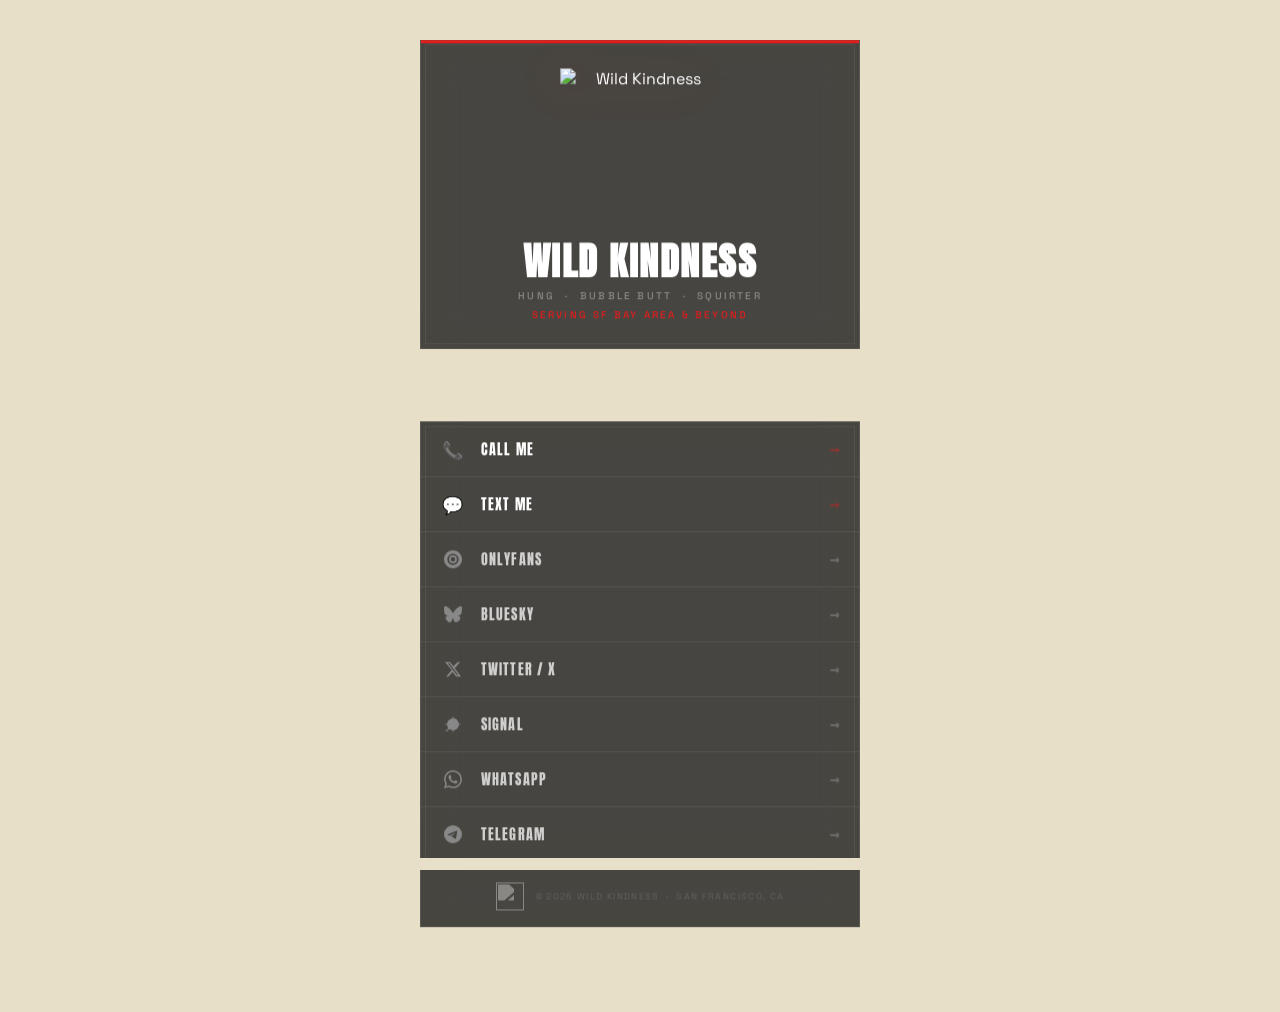
==== commit 37c13396: "Frosted glass boxes, heart pattern bg, brand colors/fonts" ====
--- a/index.html
+++ b/index.html
@@ -17,31 +17,24 @@
       --gray:  #888888;
       --red:   #E31C1C;
       --gold:  #F5C518;
+      --glass: rgba(10,10,10,0.72);
     }
 
     * { margin:0; padding:0; box-sizing:border-box; -webkit-tap-highlight-color:transparent; }
-    html, body { min-height:100%; color:var(--white); font-family:'Space Grotesk',sans-serif; overflow-x:hidden; }
+    html,body { min-height:100%; color:var(--white); font-family:'Space Grotesk',sans-serif; overflow-x:hidden; }
 
     body {
-      background-color: var(--black);
-      background-image: url('https://wildkindness-cdn.b-cdn.net/bg-bathroom.png');
+      background-color: #e8dfc8;
+      background-image: url('https://wildkindness-cdn.b-cdn.net/bg-pattern.png');
       background-repeat: repeat;
-      background-size: 520px auto;
+      background-size: 340px auto;
       background-attachment: fixed;
-    }
-
-    /* Dark tint over busy background so content stays readable */
-    body::before {
-      content:'';
-      position:fixed; inset:0; z-index:0;
-      background: rgba(10,10,10,0.55);
-      pointer-events:none;
     }
 
     /* ── NSFW GATE MODAL ── */
     .gate-overlay {
       position:fixed; inset:0; z-index:9999;
-      background:rgba(10,10,10,0.85);
+      background:rgba(10,10,10,0.88);
       display:flex; align-items:center; justify-content:center;
       padding:24px;
       opacity:0; visibility:hidden;
@@ -49,185 +42,143 @@
     }
     .gate-overlay.active { opacity:1; visibility:visible; }
     .gate-box {
-      background: var(--black);
-      border: 1px solid rgba(255,255,255,0.12);
+      background: var(--glass);
+      backdrop-filter: blur(20px) saturate(0.8);
+      -webkit-backdrop-filter: blur(20px) saturate(0.8);
+      border: 1px solid rgba(255,255,255,0.1);
       padding:36px 32px; max-width:360px; width:100%;
       text-align:center; position:relative;
     }
     .gate-box::before {
-      content:'';
-      position:absolute; inset:0;
-      border-left:3px solid var(--red);
-      pointer-events:none;
+      content:''; position:absolute; inset:0;
+      border-left:3px solid var(--red); pointer-events:none;
     }
     .gate-box h2 {
       font-family:'Anton',sans-serif;
       font-size:clamp(22px,6vw,28px);
-      text-transform:uppercase; letter-spacing:0.05em;
-      margin-bottom:10px;
-    }
-    .gate-box p {
-      font-size:12px; color:var(--gray);
-      letter-spacing:0.06em; line-height:1.7;
-      margin-bottom:28px;
-    }
+      text-transform:uppercase; letter-spacing:0.05em; margin-bottom:10px;
+    }
+    .gate-box p { font-size:12px; color:var(--gray); letter-spacing:0.06em; line-height:1.7; margin-bottom:28px; }
     .gate-btns { display:flex; gap:10px; justify-content:center; }
-    .gate-btn {
-      padding:14px 28px;
-      font-family:'Anton',sans-serif; font-size:13px;
-      letter-spacing:0.12em; text-transform:uppercase;
-      cursor:pointer; transition:all 0.25s; -webkit-appearance:none;
-      border:none;
-    }
+    .gate-btn { padding:14px 28px; font-family:'Anton',sans-serif; font-size:13px; letter-spacing:0.12em; text-transform:uppercase; cursor:pointer; transition:all 0.25s; -webkit-appearance:none; border:none; }
     .gate-btn.yes { background:var(--red); color:var(--white); }
     .gate-btn.yes:hover { background:var(--gold); color:var(--black); }
     .gate-btn.no { background:transparent; color:var(--gray); border:1px solid rgba(255,255,255,0.15); }
     .gate-btn.no:hover { border-color:rgba(255,255,255,0.4); color:var(--white); }
     .gate-note { margin-top:16px; font-size:9px; color:var(--gray); letter-spacing:0.1em; text-transform:uppercase; opacity:0.5; }
 
-    /* ── PAGE LAYOUT ── */
+    /* ── PAGE ── */
     .page {
-      position:relative; z-index:1;
       max-width:480px; margin:0 auto;
-      padding:48px 20px 80px;
-      display:flex; flex-direction:column; gap:0;
-    }
-
-    /* ── BLIND WRAPS — invisible, just handle clip reveal ── */
-    .blind-wrap {
-      position:relative; overflow:hidden;
-    }
-
-    /* ── LOGO SECTION ── */
-    .logo-section {
-      display:flex; flex-direction:column; align-items:center;
-      padding-bottom:32px;
-      text-align:center;
-    }
+      padding:40px 20px 80px;
+      display:flex; flex-direction:column; gap:12px;
+    }
+
+    /* ── BLIND WRAPS ── */
+    .blind-wrap { position:relative; overflow:hidden; }
+
+    /* ── HEADER CARD ── */
+    .header-card {
+      backdrop-filter: blur(18px) saturate(0.7);
+      -webkit-backdrop-filter: blur(18px) saturate(0.7);
+      background: var(--glass);
+      border: 1px solid rgba(255,255,255,0.1);
+      padding: 28px 24px 24px;
+      display: flex; flex-direction:column; align-items:center; text-align:center;
+      position:relative;
+    }
+    .header-card::after {
+      content:''; position:absolute; inset:4px;
+      border:0.5px solid rgba(255,255,255,0.06); pointer-events:none;
+    }
+    /* Red top accent bar */
+    .header-card::before {
+      content:''; position:absolute; top:0; left:0; right:0;
+      height:3px; background:var(--red);
+    }
+
     .logo-img {
-      width: clamp(120px, 40vw, 180px);
-      height: clamp(120px, 40vw, 180px);
+      width: clamp(110px, 38vw, 160px);
+      height: clamp(110px, 38vw, 160px);
       object-fit:contain;
-      filter: drop-shadow(0 0 24px rgba(227,28,28,0.25));
-      margin-bottom:16px;
+      filter: drop-shadow(0 0 20px rgba(227,28,28,0.2));
+      margin-bottom:14px;
     }
     .logo-name {
       font-family:'Anton',sans-serif;
-      font-size:clamp(28px, 8vw, 42px);
-      text-transform:uppercase;
-      letter-spacing:0.04em;
-      line-height:1;
-      margin-bottom:8px;
-      /* Subtle gradient matching main site */
-      background:linear-gradient(180deg,#fff 0%,rgba(255,255,255,0.85) 100%);
-      -webkit-background-clip:text; -webkit-text-fill-color:transparent;
-      background-clip:text;
+      font-size:clamp(26px,7vw,38px);
+      text-transform:uppercase; letter-spacing:0.04em; line-height:1;
+      margin-bottom:6px;
     }
     .logo-tag {
-      font-size:10px;
-      font-weight:500;
-      letter-spacing:0.28em;
-      text-transform:uppercase;
-      color:var(--gray);
-      line-height:1.8;
+      font-size:10px; font-weight:500;
+      letter-spacing:0.22em; text-transform:uppercase;
+      color:var(--gray); line-height:1.9;
     }
     .logo-tag .accent { color:var(--red); }
 
-    /* Horizontal rule matching main site style */
-    .divider {
-      width:100%; height:1px;
-      background:linear-gradient(to right, transparent, rgba(255,255,255,0.12), transparent);
-      margin-bottom:0;
-    }
-
-    /* ── LINKS SECTION ── */
-    .links-section {
-      display:flex; flex-direction:column;
-    }
-
-    /* Each link row — matches main site nav/CTA feel */
-    .link-row {
-      display:flex;
-      align-items:center;
-      gap:14px;
-      width:100%;
-      padding:15px 0;
-      border-bottom:1px solid rgba(255,255,255,0.06);
-      color:var(--white);
-      text-decoration:none;
-      font-family:'Space Grotesk',sans-serif;
-      font-size:13px;
-      font-weight:500;
-      letter-spacing:0.12em;
-      text-transform:uppercase;
-      transition:all 0.25s ease;
-      cursor:pointer;
+    /* ── LINKS BOX ── */
+    .links-box {
+      backdrop-filter: blur(18px) saturate(0.7);
+      -webkit-backdrop-filter: blur(18px) saturate(0.7);
+      background: var(--glass);
+      border: 1px solid rgba(255,255,255,0.1);
+      position:relative;
+    }
+    .links-box::after {
+      content:''; position:absolute; inset:4px;
+      border:0.5px solid rgba(255,255,255,0.06); pointer-events:none;
+    }
+
+    .link-btn {
+      display:flex; align-items:center; gap:14px;
+      width:100%; padding:13px 18px;
+      border-bottom:1px solid rgba(255,255,255,0.07);
+      color:var(--white); text-decoration:none;
+      font-family:'Anton',sans-serif; font-size:14px;
+      letter-spacing:0.08em; text-transform:uppercase;
+      transition:background 0.18s, padding-left 0.18s;
+      cursor:pointer; position:relative; z-index:1;
       background:none; border-left:none; border-right:none; border-top:none;
       text-align:left;
-      position:relative;
-    }
-    .link-row:last-child { border-bottom:none; }
-
-    /* Red left-border accent on hover — matches main site hover pattern */
-    .link-row::before {
-      content:'';
-      position:absolute; left:-20px; top:0; bottom:0;
-      width:3px; background:var(--red);
-      transform:scaleY(0); transform-origin:center;
-      transition:transform 0.2s ease;
-    }
-    .link-row:hover { color:var(--white); padding-left:8px; }
-    .link-row:hover::before { transform:scaleY(1); }
-
-    .link-row:hover .row-label { color:var(--white); }
-    .link-row:hover .row-arrow { color:var(--red); transform:translateX(4px); }
-
-    .row-icon {
-      width:32px; height:32px; flex-shrink:0;
-      display:flex; align-items:center; justify-content:center;
-      color:var(--gray);
-      transition:color 0.2s;
-    }
-    .row-icon svg { width:18px; height:18px; fill:currentColor; }
-    .row-icon.emoji { font-size:17px; filter:grayscale(1) brightness(1.2); }
-    .link-row:hover .row-icon { color:var(--white); }
-
-    .row-label { flex:1; color:var(--gray); transition:color 0.2s; }
-    .row-arrow {
-      font-size:16px; color:rgba(255,255,255,0.2);
-      transition:color 0.2s, transform 0.2s;
-    }
-
-    /* Primary CTA rows (Call/Text) — red accent */
-    .link-row.primary .row-label { color:var(--white); }
-    .link-row.primary .row-icon  { color:var(--red); }
-    .link-row.primary .row-arrow { color:rgba(227,28,28,0.5); }
-    .link-row.primary:hover .row-icon { color:var(--gold); }
-    .link-row.primary:hover .row-arrow { color:var(--gold); }
-
-    .soon-tag {
-      font-size:8px; letter-spacing:0.2em; text-transform:uppercase;
-      color:var(--gray); border:1px solid rgba(255,255,255,0.12);
-      padding:3px 8px; opacity:0.5;
-    }
+    }
+    .link-btn:last-child { border-bottom:none; }
+    .link-btn:hover { background:rgba(227,28,28,0.1); padding-left:26px; }
+
+    .link-icon { width:28px; height:28px; flex-shrink:0; display:flex; align-items:center; justify-content:center; color:var(--gray); transition:color 0.18s; }
+    .link-icon svg { width:18px; height:18px; fill:currentColor; }
+    .link-icon.emoji { font-size:17px; filter:grayscale(1) brightness(1.3); }
+    .link-btn:hover .link-icon { color:var(--red); }
+
+    .link-label { flex:1; color:rgba(255,255,255,0.75); transition:color 0.18s; }
+    .link-btn:hover .link-label { color:var(--white); }
+
+    .link-arrow { font-size:14px; color:rgba(255,255,255,0.2); transition:color 0.18s, transform 0.18s; }
+    .link-btn:hover .link-arrow { color:var(--red); transform:translateX(4px); }
+
+    /* Primary rows — call/text */
+    .link-btn.primary .link-icon { color:var(--red); }
+    .link-btn.primary .link-label { color:var(--white); }
+    .link-btn.primary .link-arrow { color:rgba(227,28,28,0.4); }
+    .link-btn.primary:hover { background:rgba(227,28,28,0.15); }
+    .link-btn.primary:hover .link-icon { color:var(--gold); }
+    .link-btn.primary:hover .link-arrow { color:var(--gold); }
+
+    .soon-tag { font-size:8px; letter-spacing:0.2em; text-transform:uppercase; color:var(--gray); border:1px solid rgba(255,255,255,0.12); padding:3px 8px; opacity:0.5; }
 
     /* ── FOOTER ── */
     .site-footer {
-      margin-top:40px; padding-top:20px;
-      border-top:1px solid rgba(255,255,255,0.08);
-      text-align:center;
-      display:flex; flex-direction:column; align-items:center; gap:8px;
-    }
-    .footer-logo {
-      width:36px; height:36px; object-fit:contain;
-      opacity:0.4; filter:grayscale(1);
-    }
-    .footer-copy {
-      font-size:9px; letter-spacing:0.18em;
-      text-transform:uppercase; color:var(--gray); opacity:0.35;
-    }
-
-    @media (max-width:480px) { .page { padding:32px 16px 80px; } }
+      backdrop-filter: blur(18px) saturate(0.7);
+      -webkit-backdrop-filter: blur(18px) saturate(0.7);
+      background: var(--glass);
+      border: 1px solid rgba(255,255,255,0.1);
+      padding:16px 20px;
+      display:flex; align-items:center; justify-content:center; gap:12px;
+    }
+    .footer-logo { width:28px; height:28px; object-fit:contain; opacity:0.35; filter:grayscale(1) brightness(2); }
+    .footer-copy { font-size:9px; letter-spacing:0.15em; text-transform:uppercase; color:var(--gray); opacity:0.4; }
+
+    @media (max-width:480px) { .page { padding:28px 14px 80px; } }
     @supports (padding-bottom:env(safe-area-inset-bottom)) {
       .page { padding-bottom:calc(80px + env(safe-area-inset-bottom)); }
     }
@@ -241,19 +192,18 @@
     <h2>Adults Only</h2>
     <p>This link leads to an adult content platform.<br>You must be 18 or older to continue.</p>
     <div class="gate-btns">
-      <button class="gate-btn yes" id="gateYes">I'm 18+ &mdash; Continue</button>
+      <button class="gate-btn yes" id="gateYes">I'm 18+ — Continue</button>
       <button class="gate-btn no" onclick="closeGate()">Go Back</button>
     </div>
     <p class="gate-note">By continuing you confirm you are of legal age</p>
   </div>
 </div>
 
-<!-- PAGE -->
 <div class="page" id="mainPage">
 
-  <!-- LOGO SECTION -->
+  <!-- HEADER -->
   <div class="blind-wrap" id="blind0">
-    <div class="logo-section">
+    <div class="header-card">
       <img src="https://wildkindness-cdn.b-cdn.net/WILDKINDNESSLOGOFINALV2.png" alt="Wild Kindness" class="logo-img">
       <h1 class="logo-name">Wild Kindness</h1>
       <p class="logo-tag">
@@ -261,79 +211,56 @@
         <span class="accent">Serving SF Bay Area &amp; Beyond</span>
       </p>
     </div>
-    <div class="divider"></div>
   </div>
 
   <!-- LINKS -->
   <div class="blind-wrap" id="blind1">
-    <div class="links-section">
-
-      <a href="tel:+19258979008" class="link-row primary">
-        <span class="row-icon emoji">📞</span>
-        <span class="row-label">Call Me</span>
-        <span class="row-arrow">→</span>
-      </a>
-
-      <a href="sms:+19258979008" class="link-row primary">
-        <span class="row-icon emoji">💬</span>
-        <span class="row-label">Text Me</span>
-        <span class="row-arrow">→</span>
-      </a>
-
-      <button class="link-row" onclick="gateLink('https://onlyfans.com/wildkindness69')">
-        <span class="row-icon">
-          <svg viewBox="0 0 24 24"><path d="M12 0C5.373 0 0 5.373 0 12s5.373 12 12 12 12-5.373 12-12S18.627 0 12 0zm0 4.5c4.142 0 7.5 3.358 7.5 7.5s-3.358 7.5-7.5 7.5S4.5 16.142 4.5 12 7.858 4.5 12 4.5zm0 2.25A5.25 5.25 0 1 0 17.25 12 5.257 5.257 0 0 0 12 6.75zm0 2.25A3 3 0 1 1 9 12a3 3 0 0 1 3-3z"/></svg>
-        </span>
-        <span class="row-label">OnlyFans</span>
-        <span class="row-arrow">→</span>
+    <div class="links-box">
+
+      <a href="tel:+19258979008" class="link-btn primary">
+        <span class="link-icon emoji">📞</span>
+        <span class="link-label">Call Me</span>
+        <span class="link-arrow">→</span>
+      </a>
+      <a href="sms:+19258979008" class="link-btn primary">
+        <span class="link-icon emoji">💬</span>
+        <span class="link-label">Text Me</span>
+        <span class="link-arrow">→</span>
+      </a>
+      <button class="link-btn" onclick="gateLink('https://onlyfans.com/wildkindness69')">
+        <span class="link-icon"><svg viewBox="0 0 24 24"><path d="M12 0C5.373 0 0 5.373 0 12s5.373 12 12 12 12-5.373 12-12S18.627 0 12 0zm0 4.5c4.142 0 7.5 3.358 7.5 7.5s-3.358 7.5-7.5 7.5S4.5 16.142 4.5 12 7.858 4.5 12 4.5zm0 2.25A5.25 5.25 0 1 0 17.25 12 5.257 5.257 0 0 0 12 6.75zm0 2.25A3 3 0 1 1 9 12a3 3 0 0 1 3-3z"/></svg></span>
+        <span class="link-label">OnlyFans</span>
+        <span class="link-arrow">→</span>
       </button>
-
-      <a href="https://bsky.app/profile/wildkindness69.bsky.social" target="_blank" rel="noopener" class="link-row">
-        <span class="row-icon">
-          <svg viewBox="0 0 24 24"><path d="M12 10.8c-1.087-2.114-4.046-6.053-6.798-7.995C2.566.944 1.561 1.266.902 1.565.139 1.908 0 3.08 0 3.768c0 .69.378 5.65.624 6.479.815 2.736 3.713 3.66 6.383 3.364.136-.02.275-.039.415-.056-.138.022-.276.04-.415.056-3.912.58-7.387 2.005-2.83 7.078 5.013 5.19 6.87-1.113 7.823-4.308.953 3.195 2.05 9.271 7.733 4.308 4.267-4.308 1.172-6.498-2.74-7.078a8.741 8.741 0 0 1-.415-.056c.14.017.279.036.415.056 2.67.297 5.568-.628 6.383-3.364.246-.828.624-5.79.624-6.478 0-.69-.139-1.861-.902-2.204-.659-.299-1.664-.62-4.3 1.24C16.046 4.748 13.087 8.687 12 10.8z"/></svg>
-        </span>
-        <span class="row-label">Bluesky</span>
-        <span class="row-arrow">→</span>
-      </a>
-
-      <a href="https://x.com/wildkindness69" target="_blank" rel="noopener" class="link-row">
-        <span class="row-icon">
-          <svg viewBox="0 0 24 24"><path d="M18.244 2.25h3.308l-7.227 8.26 8.502 11.24H16.17l-4.714-6.231-5.401 6.231H2.746l7.73-8.835L1.254 2.25H8.08l4.253 5.622zm-1.161 17.52h1.833L7.084 4.126H5.117z"/></svg>
-        </span>
-        <span class="row-label">Twitter / X</span>
-        <span class="row-arrow">→</span>
-      </a>
-
-      <a href="https://signal.me/#eu/j5o7xP5G6jN6eI9y8lLNLUB-8MszXPiWd9N" target="_blank" rel="noopener" class="link-row">
-        <span class="row-icon">
-          <svg fill="currentColor" viewBox="0 0 32 32"><g><path d="M26.6,16c-0.2,4-1.9,7.2-5.5,9.2c-1.8,1-3.7,1.4-5.8,1.3c-1.7-0.1-3.3-0.6-4.7-1.5C10.4,25,10.3,25,10.1,25c-1.3,0.3-2.5,0.6-3.8,0.9c-0.2,0.1-0.3,0-0.2-0.2c0.3-1.3,0.6-2.5,0.9-3.8c0-0.2,0-0.3-0.1-0.5c-3.8-6.3,0-14.6,7.3-15.8c5.7-1,11.2,2.8,12.2,8.6C26.5,14.8,26.6,15.4,26.6,16z"/><path d="M4.6,28.6c-0.8,0-1.4-0.7-1.2-1.4c0.2-0.8,0.4-1.6,0.6-2.5c0-0.1,0.1-0.1,0.2-0.1c0.3,0.1,0.6,0.1,0.9,0.2c0.2,0,0.1,0.1,0.1,0.2c-0.1,0.7-0.3,1.3-0.5,2c-0.1,0.3-0.1,0.3,0.3,0.2c0.7-0.1,1.3-0.3,2-0.5c0.2,0,0.2,0,0.3,0.2c0,0.3,0.1,0.5,0.2,0.8c0,0.1,0,0.2-0.1,0.2C6.4,28.2,5.6,28.4,4.6,28.6z"/><path d="M3,16c0-0.6,0-1.1,0.1-1.7c0-0.2,0.1-0.2,0.3-0.2c0.2,0,0.5,0.1,0.8,0.1c0.1,0,0.2,0.1,0.2,0.2c-0.1,1.1-0.1,2.1,0,3.2c0,0.1,0,0.2-0.1,0.2c-0.3,0-0.6,0.1-0.9,0.1c-0.2,0-0.2-0.1-0.2-0.2C3,17.2,3,16.6,3,16z"/><path d="M29,16c0,0.6,0,1.1-0.1,1.7c0,0.2-0.1,0.2-0.3,0.2c-0.2,0-0.5-0.1-0.7-0.1c-0.3,0-0.3,0-0.2-0.3c0.1-0.9,0.1-1.7,0-2.6c0-0.1,0-0.3,0-0.5c0-0.1,0-0.2,0.2-0.2c0.3,0,0.5-0.1,0.8-0.1c0.2,0,0.2,0,0.2,0.2C29,14.8,29,15.4,29,16z"/><path d="M16,3c0.5,0,1.1,0,1.7,0.1c0.2,0,0.2,0.1,0.2,0.3c0,0.2-0.1,0.5-0.1,0.7c0,0.1-0.1,0.2-0.2,0.2c-1-0.1-2.1-0.1-3.1,0c-0.2,0-0.2,0-0.2-0.2c0-0.3-0.1-0.5-0.1-0.8c0-0.1,0-0.2,0.2-0.2C14.8,3,15.4,3,16,3z"/><path d="M16,29c-0.6,0-1.2,0-1.8-0.1c-0.2,0-0.2-0.1-0.2-0.3c0-0.2,0.1-0.5,0.1-0.8c0-0.1,0.1-0.2,0.2-0.2c1.1,0.1,2.1,0.1,3.2,0c0.1,0,0.2,0,0.2,0.2c0,0.3,0.1,0.6,0.1,0.8c0,0.2-0.1,0.2-0.2,0.2C17.2,29,16.6,29,16,29z"/></g></svg>
-        </span>
-        <span class="row-label">Signal</span>
-        <span class="row-arrow">→</span>
-      </a>
-
-      <a href="https://wa.me/19258979008" target="_blank" rel="noopener" class="link-row">
-        <span class="row-icon">
-          <svg viewBox="0 0 24 24"><path d="M17.472 14.382c-.297-.149-1.758-.867-2.03-.967-.273-.099-.471-.148-.67.15-.197.297-.767.966-.94 1.164-.173.199-.347.223-.644.075-.297-.15-1.255-.463-2.39-1.475-.883-.788-1.48-1.761-1.653-2.059-.173-.297-.018-.458.13-.606.134-.133.298-.347.446-.52.149-.174.198-.298.298-.497.099-.198.05-.371-.025-.52-.075-.149-.669-1.612-.916-2.207-.242-.579-.487-.5-.669-.51-.173-.008-.371-.01-.57-.01-.198 0-.52.074-.792.372-.272.297-1.04 1.016-1.04 2.479 0 1.462 1.065 2.875 1.213 3.074.149.198 2.096 3.2 5.077 4.487.709.306 1.262.489 1.694.625.712.227 1.36.195 1.871.118.571-.085 1.758-.719 2.006-1.413.248-.694.248-1.289.173-1.413-.074-.124-.272-.198-.57-.347m-5.421 7.403h-.004a9.87 9.87 0 0 1-5.031-1.378l-.361-.214-3.741.982.998-3.648-.235-.374a9.86 9.86 0 0 1-1.51-5.26c.001-5.45 4.436-9.884 9.888-9.884 2.64 0 5.122 1.03 6.988 2.898a9.825 9.825 0 0 1 2.893 6.994c-.003 5.45-4.437 9.884-9.885 9.884m8.413-18.297A11.815 11.815 0 0 0 12.05 0C5.495 0 .16 5.335.157 11.892c0 2.096.547 4.142 1.588 5.945L.057 24l6.305-1.654a11.882 11.882 0 0 0 5.683 1.448h.005c6.554 0 11.89-5.335 11.893-11.893a11.821 11.821 0 0 0-3.48-8.413z"/></svg>
-        </span>
-        <span class="row-label">WhatsApp</span>
-        <span class="row-arrow">→</span>
-      </a>
-
-      <a href="https://t.me/wildkindness69" target="_blank" rel="noopener" class="link-row">
-        <span class="row-icon">
-          <svg viewBox="0 0 24 24"><path d="M11.944 0A12 12 0 0 0 0 12a12 12 0 0 0 12 12 12 12 0 0 0 12-12A12 12 0 0 0 12 0a12 12 0 0 0-.056 0zm4.962 7.224c.1-.002.321.023.465.14a.506.506 0 0 1 .171.325c.016.093.036.306.02.472-.18 1.898-.962 6.502-1.36 8.627-.168.9-.499 1.201-.82 1.23-.696.065-1.225-.46-1.9-.902-1.056-.693-1.653-1.124-2.678-1.8-1.185-.78-.417-1.21.258-1.91.177-.184 3.247-2.977 3.307-3.23.007-.032.014-.15-.056-.212s-.174-.041-.249-.024c-.106.024-1.793 1.14-5.061 3.345-.48.33-.913.49-1.302.48-.428-.008-1.252-.241-1.865-.44-.752-.245-1.349-.374-1.297-.789.027-.216.325-.437.893-.663 3.498-1.524 5.83-2.529 6.998-3.014 3.332-1.386 4.025-1.627 4.476-1.635z"/></svg>
-        </span>
-        <span class="row-label">Telegram</span>
-        <span class="row-arrow">→</span>
-      </a>
-
-      <a href="https://www.wildkindness69.com" target="_blank" rel="noopener" class="link-row">
-        <span class="row-icon">
-          <svg viewBox="0 0 24 24"><path d="M12 2C6.477 2 2 6.477 2 12s4.477 10 10 10 10-4.477 10-10S17.523 2 12 2zm-1 17.93c-3.95-.49-7-3.85-7-7.93 0-.62.08-1.22.21-1.79L9 15v1c0 1.1.9 2 2 2v1.93zm6.9-2.54c-.26-.81-1-1.39-1.9-1.39h-1v-3c0-.55-.45-1-1-1H8v-2h2c.55 0 1-.45 1-1V7h2c1.1 0 2-.9 2-2v-.41c2.93 1.19 5 4.06 5 7.41 0 2.08-.8 3.97-2.1 5.39z"/></svg>
-        </span>
-        <span class="row-label">Website</span>
-        <span class="row-arrow">→</span>
+      <a href="https://bsky.app/profile/wildkindness69.bsky.social" target="_blank" rel="noopener" class="link-btn">
+        <span class="link-icon"><svg viewBox="0 0 24 24"><path d="M12 10.8c-1.087-2.114-4.046-6.053-6.798-7.995C2.566.944 1.561 1.266.902 1.565.139 1.908 0 3.08 0 3.768c0 .69.378 5.65.624 6.479.815 2.736 3.713 3.66 6.383 3.364.136-.02.275-.039.415-.056-.138.022-.276.04-.415.056-3.912.58-7.387 2.005-2.83 7.078 5.013 5.19 6.87-1.113 7.823-4.308.953 3.195 2.05 9.271 7.733 4.308 4.267-4.308 1.172-6.498-2.74-7.078a8.741 8.741 0 0 1-.415-.056c.14.017.279.036.415.056 2.67.297 5.568-.628 6.383-3.364.246-.828.624-5.79.624-6.478 0-.69-.139-1.861-.902-2.204-.659-.299-1.664-.62-4.3 1.24C16.046 4.748 13.087 8.687 12 10.8z"/></svg></span>
+        <span class="link-label">Bluesky</span>
+        <span class="link-arrow">→</span>
+      </a>
+      <a href="https://x.com/wildkindness69" target="_blank" rel="noopener" class="link-btn">
+        <span class="link-icon"><svg viewBox="0 0 24 24"><path d="M18.244 2.25h3.308l-7.227 8.26 8.502 11.24H16.17l-4.714-6.231-5.401 6.231H2.746l7.73-8.835L1.254 2.25H8.08l4.253 5.622zm-1.161 17.52h1.833L7.084 4.126H5.117z"/></svg></span>
+        <span class="link-label">Twitter / X</span>
+        <span class="link-arrow">→</span>
+      </a>
+      <a href="https://signal.me/#eu/j5o7xP5G6jN6eI9y8lLNLUB-8MszXPiWd9N" target="_blank" rel="noopener" class="link-btn">
+        <span class="link-icon"><svg fill="currentColor" viewBox="0 0 32 32"><g><path d="M26.6,16c-0.2,4-1.9,7.2-5.5,9.2c-1.8,1-3.7,1.4-5.8,1.3c-1.7-0.1-3.3-0.6-4.7-1.5C10.4,25,10.3,25,10.1,25c-1.3,0.3-2.5,0.6-3.8,0.9c-0.2,0.1-0.3,0-0.2-0.2c0.3-1.3,0.6-2.5,0.9-3.8c0-0.2,0-0.3-0.1-0.5c-3.8-6.3,0-14.6,7.3-15.8c5.7-1,11.2,2.8,12.2,8.6C26.5,14.8,26.6,15.4,26.6,16z"/><path d="M4.6,28.6c-0.8,0-1.4-0.7-1.2-1.4c0.2-0.8,0.4-1.6,0.6-2.5c0-0.1,0.1-0.1,0.2-0.1c0.3,0.1,0.6,0.1,0.9,0.2c0.2,0,0.1,0.1,0.1,0.2c-0.1,0.7-0.3,1.3-0.5,2c-0.1,0.3-0.1,0.3,0.3,0.2c0.7-0.1,1.3-0.3,2-0.5c0.2,0,0.2,0,0.3,0.2c0,0.3,0.1,0.5,0.2,0.8c0,0.1,0,0.2-0.1,0.2C6.4,28.2,5.6,28.4,4.6,28.6z"/><path d="M3,16c0-0.6,0-1.1,0.1-1.7c0-0.2,0.1-0.2,0.3-0.2c0.2,0,0.5,0.1,0.8,0.1c0.1,0,0.2,0.1,0.2,0.2c-0.1,1.1-0.1,2.1,0,3.2c0,0.1,0,0.2-0.1,0.2c-0.3,0-0.6,0.1-0.9,0.1c-0.2,0-0.2-0.1-0.2-0.2C3,17.2,3,16.6,3,16z"/><path d="M29,16c0,0.6,0,1.1-0.1,1.7c0,0.2-0.1,0.2-0.3,0.2c-0.2,0-0.5-0.1-0.7-0.1c-0.3,0-0.3,0-0.2-0.3c0.1-0.9,0.1-1.7,0-2.6c0-0.1,0-0.3,0-0.5c0-0.1,0-0.2,0.2-0.2c0.3,0,0.5-0.1,0.8-0.1c0.2,0,0.2,0,0.2,0.2C29,14.8,29,15.4,29,16z"/><path d="M16,3c0.5,0,1.1,0,1.7,0.1c0.2,0,0.2,0.1,0.2,0.3c0,0.2-0.1,0.5-0.1,0.7c0,0.1-0.1,0.2-0.2,0.2c-1-0.1-2.1-0.1-3.1,0c-0.2,0-0.2,0-0.2-0.2c0-0.3-0.1-0.5-0.1-0.8c0-0.1,0-0.2,0.2-0.2C14.8,3,15.4,3,16,3z"/><path d="M16,29c-0.6,0-1.2,0-1.8-0.1c-0.2,0-0.2-0.1-0.2-0.3c0-0.2,0.1-0.5,0.1-0.8c0-0.1,0.1-0.2,0.2-0.2c1.1,0.1,2.1,0.1,3.2,0c0.1,0,0.2,0,0.2,0.2c0,0.3,0.1,0.6,0.1,0.8c0,0.2-0.1,0.2-0.2,0.2C17.2,29,16.6,29,16,29z"/></g></svg></span>
+        <span class="link-label">Signal</span>
+        <span class="link-arrow">→</span>
+      </a>
+      <a href="https://wa.me/19258979008" target="_blank" rel="noopener" class="link-btn">
+        <span class="link-icon"><svg viewBox="0 0 24 24"><path d="M17.472 14.382c-.297-.149-1.758-.867-2.03-.967-.273-.099-.471-.148-.67.15-.197.297-.767.966-.94 1.164-.173.199-.347.223-.644.075-.297-.15-1.255-.463-2.39-1.475-.883-.788-1.48-1.761-1.653-2.059-.173-.297-.018-.458.13-.606.134-.133.298-.347.446-.52.149-.174.198-.298.298-.497.099-.198.05-.371-.025-.52-.075-.149-.669-1.612-.916-2.207-.242-.579-.487-.5-.669-.51-.173-.008-.371-.01-.57-.01-.198 0-.52.074-.792.372-.272.297-1.04 1.016-1.04 2.479 0 1.462 1.065 2.875 1.213 3.074.149.198 2.096 3.2 5.077 4.487.709.306 1.262.489 1.694.625.712.227 1.36.195 1.871.118.571-.085 1.758-.719 2.006-1.413.248-.694.248-1.289.173-1.413-.074-.124-.272-.198-.57-.347m-5.421 7.403h-.004a9.87 9.87 0 0 1-5.031-1.378l-.361-.214-3.741.982.998-3.648-.235-.374a9.86 9.86 0 0 1-1.51-5.26c.001-5.45 4.436-9.884 9.888-9.884 2.64 0 5.122 1.03 6.988 2.898a9.825 9.825 0 0 1 2.893 6.994c-.003 5.45-4.437 9.884-9.885 9.884m8.413-18.297A11.815 11.815 0 0 0 12.05 0C5.495 0 .16 5.335.157 11.892c0 2.096.547 4.142 1.588 5.945L.057 24l6.305-1.654a11.882 11.882 0 0 0 5.683 1.448h.005c6.554 0 11.89-5.335 11.893-11.893a11.821 11.821 0 0 0-3.48-8.413z"/></svg></span>
+        <span class="link-label">WhatsApp</span>
+        <span class="link-arrow">→</span>
+      </a>
+      <a href="https://t.me/wildkindness69" target="_blank" rel="noopener" class="link-btn">
+        <span class="link-icon"><svg viewBox="0 0 24 24"><path d="M11.944 0A12 12 0 0 0 0 12a12 12 0 0 0 12 12 12 12 0 0 0 12-12A12 12 0 0 0 12 0a12 12 0 0 0-.056 0zm4.962 7.224c.1-.002.321.023.465.14a.506.506 0 0 1 .171.325c.016.093.036.306.02.472-.18 1.898-.962 6.502-1.36 8.627-.168.9-.499 1.201-.82 1.23-.696.065-1.225-.46-1.9-.902-1.056-.693-1.653-1.124-2.678-1.8-1.185-.78-.417-1.21.258-1.91.177-.184 3.247-2.977 3.307-3.23.007-.032.014-.15-.056-.212s-.174-.041-.249-.024c-.106.024-1.793 1.14-5.061 3.345-.48.33-.913.49-1.302.48-.428-.008-1.252-.241-1.865-.44-.752-.245-1.349-.374-1.297-.789.027-.216.325-.437.893-.663 3.498-1.524 5.83-2.529 6.998-3.014 3.332-1.386 4.025-1.627 4.476-1.635z"/></svg></span>
+        <span class="link-label">Telegram</span>
+        <span class="link-arrow">→</span>
+      </a>
+      <a href="https://www.wildkindness69.com" target="_blank" rel="noopener" class="link-btn">
+        <span class="link-icon"><svg viewBox="0 0 24 24"><path d="M12 2C6.477 2 2 6.477 2 12s4.477 10 10 10 10-4.477 10-10S17.523 2 12 2zm-1 17.93c-3.95-.49-7-3.85-7-7.93 0-.62.08-1.22.21-1.79L9 15v1c0 1.1.9 2 2 2v1.93zm6.9-2.54c-.26-.81-1-1.39-1.9-1.39h-1v-3c0-.55-.45-1-1-1H8v-2h2c.55 0 1-.45 1-1V7h2c1.1 0 2-.9 2-2v-.41c2.93 1.19 5 4.06 5 7.41 0 2.08-.8 3.97-2.1 5.39z"/></svg></span>
+        <span class="link-label">Website</span>
+        <span class="link-arrow">→</span>
       </a>
 
     </div>
@@ -341,23 +268,20 @@
 
   <!-- FOOTER -->
   <div class="blind-wrap" id="blind2">
-    <footer class="site-footer">
+    <div class="site-footer">
       <img src="https://wildkindness-cdn.b-cdn.net/WILDKINDNESSLOGOFINALV2.png" alt="" class="footer-logo">
       <p class="footer-copy">&copy; 2026 Wild Kindness &nbsp;·&nbsp; San Francisco, CA</p>
-    </footer>
+    </div>
   </div>
 
 </div>
 
 <script>
 (function() {
-
-  // ── NSFW GATE ──────────────────────────────────────
-  var pendingUrl = null;
-  var nsfwOk     = false;
-
+  // ── NSFW GATE ──────────────────────────────────
+  var pendingUrl = null, nsfwOk = false;
   function gateLink(url) {
-    if (nsfwOk) { window.open(url, '_blank', 'noopener'); return; }
+    if (nsfwOk) { window.open(url,'_blank','noopener'); return; }
     pendingUrl = url;
     document.getElementById('gateOverlay').classList.add('active');
   }
@@ -368,15 +292,13 @@
   document.getElementById('gateYes').addEventListener('click', function() {
     nsfwOk = true;
     document.getElementById('gateOverlay').classList.remove('active');
-    if (pendingUrl) { window.open(pendingUrl, '_blank', 'noopener'); pendingUrl = null; }
+    if (pendingUrl) { window.open(pendingUrl,'_blank','noopener'); pendingUrl = null; }
   });
-  document.getElementById('gateOverlay').addEventListener('click', function(e) {
-    if (e.target === this) closeGate();
-  });
-  window.gateLink  = gateLink;
+  document.getElementById('gateOverlay').addEventListener('click', function(e) { if (e.target===this) closeGate(); });
+  window.gateLink = gateLink;
   window.closeGate = closeGate;
 
-  // ── SPRING PHYSICS ─────────────────────────────────
+  // ── SPRING PHYSICS ──────────────────────────────
   function Spring(k, b, mass) {
     this.k=k; this.b=b; this.m=mass;
     this.pos=0; this.vel=0; this.target=1; this.settled=false;
@@ -384,21 +306,19 @@
   Spring.prototype.update = function(dt) {
     if (this.settled) return;
     var f = -this.k*(this.pos-this.target) - this.b*this.vel;
-    this.vel += (f/this.m)*dt;
-    this.pos += this.vel*dt;
+    this.vel += (f/this.m)*dt; this.pos += this.vel*dt;
     if (Math.abs(this.pos-this.target)<0.0006 && Math.abs(this.vel)<0.0006) {
       this.pos=this.target; this.vel=0; this.settled=true;
     }
   };
 
-  // Slow, weighted pull — like a heavy roller map
   var blinds = [
     { id:'blind0', delay:0,   spring: new Spring(75,  13, 1.3) },
     { id:'blind1', delay:350, spring: new Spring(60,  11, 1.8) },
     { id:'blind2', delay:700, spring: new Spring(100, 17, 0.9) },
   ];
 
-  var startTs = null, active = false;
+  var startTs=null, active=false;
 
   function initBlinds() {
     for (var i=0; i<blinds.length; i++) {
@@ -409,7 +329,7 @@
       b.naturalH=el.offsetHeight;
       el.style.visibility=''; el.style.clipPath='inset(0 0 100% 0)';
       el.style.willChange='clip-path';
-      var inner=el.querySelector('.logo-section,.links-section,.site-footer,footer');
+      var inner=el.querySelector('.header-card,.links-box,.site-footer');
       if (inner) { inner.style.transform='translateY(-100%)'; inner.style.willChange='transform'; b.inner=inner; }
     }
   }
@@ -451,7 +371,6 @@
   } else {
     setTimeout(runIntro,100);
   }
-
 })();
 </script>
 </body>
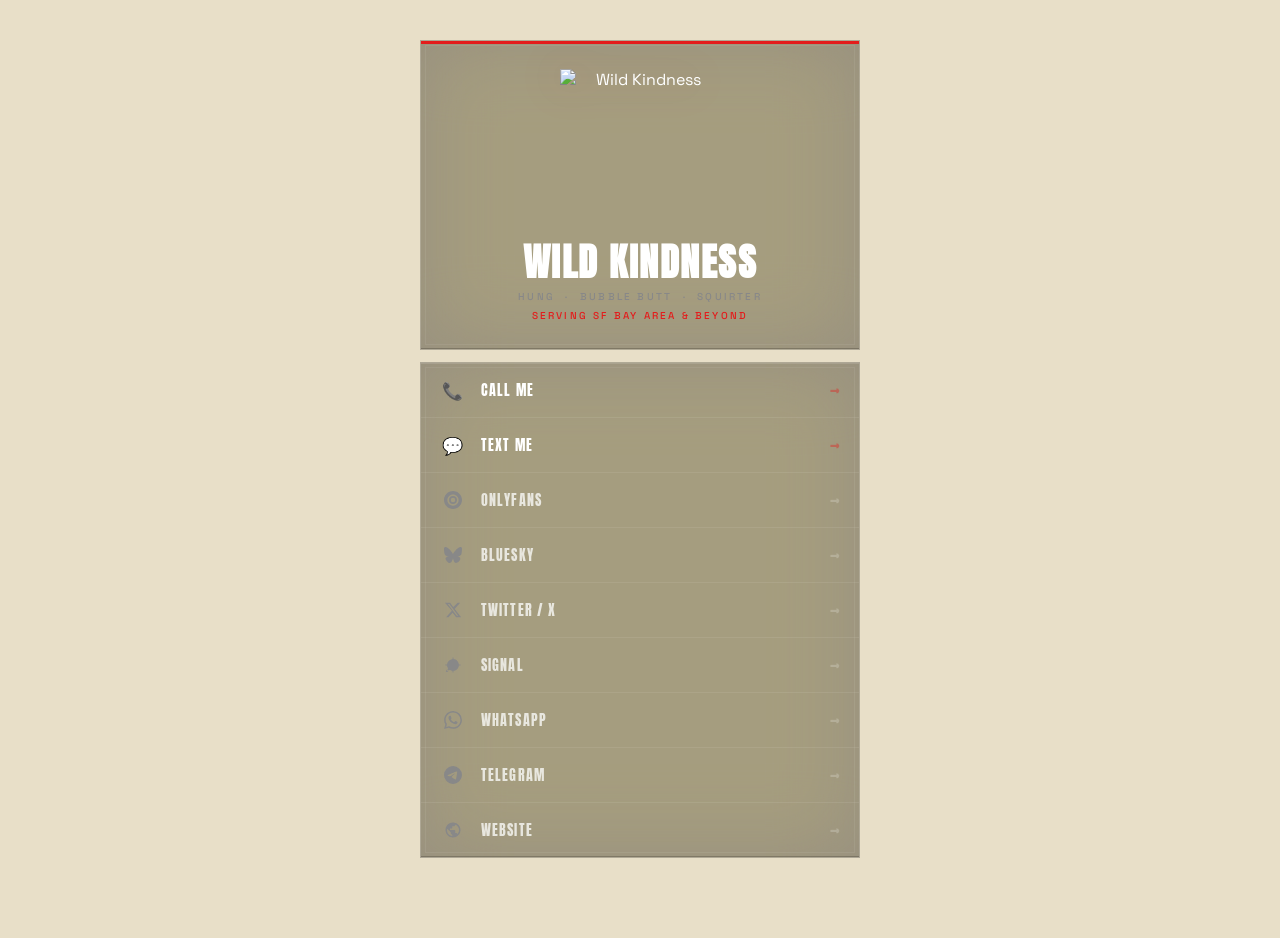
==== commit 56fe27e9: "Liquid glass boxes, faster springs, remove footer" ====
--- a/index.html
+++ b/index.html
@@ -17,7 +17,7 @@
       --gray:  #888888;
       --red:   #E31C1C;
       --gold:  #F5C518;
-      --glass: rgba(10,10,10,0.72);
+      --glass: rgba(20,14,8,0.38);
     }
 
     * { margin:0; padding:0; box-sizing:border-box; -webkit-tap-highlight-color:transparent; }
@@ -79,10 +79,11 @@
 
     /* ── HEADER CARD ── */
     .header-card {
-      backdrop-filter: blur(18px) saturate(0.7);
-      -webkit-backdrop-filter: blur(18px) saturate(0.7);
+      backdrop-filter: blur(40px) saturate(1.8) brightness(1.1);
+      -webkit-backdrop-filter: blur(40px) saturate(1.8) brightness(1.1);
       background: var(--glass);
-      border: 1px solid rgba(255,255,255,0.1);
+      border: 1px solid rgba(255,255,255,0.18);
+      box-shadow: 0 8px 32px rgba(0,0,0,0.4), inset 0 1px 0 rgba(255,255,255,0.12), inset 0 -1px 0 rgba(0,0,0,0.2);
       padding: 28px 24px 24px;
       display: flex; flex-direction:column; align-items:center; text-align:center;
       position:relative;
@@ -119,10 +120,11 @@
 
     /* ── LINKS BOX ── */
     .links-box {
-      backdrop-filter: blur(18px) saturate(0.7);
-      -webkit-backdrop-filter: blur(18px) saturate(0.7);
+      backdrop-filter: blur(40px) saturate(1.8) brightness(1.1);
+      -webkit-backdrop-filter: blur(40px) saturate(1.8) brightness(1.1);
       background: var(--glass);
-      border: 1px solid rgba(255,255,255,0.1);
+      border: 1px solid rgba(255,255,255,0.18);
+      box-shadow: 0 8px 32px rgba(0,0,0,0.4), inset 0 1px 0 rgba(255,255,255,0.12), inset 0 -1px 0 rgba(0,0,0,0.2);
       position:relative;
     }
     .links-box::after {
@@ -266,15 +268,9 @@
     </div>
   </div>
 
-  <!-- FOOTER -->
-  <div class="blind-wrap" id="blind2">
-    <div class="site-footer">
-      <img src="https://wildkindness-cdn.b-cdn.net/WILDKINDNESSLOGOFINALV2.png" alt="" class="footer-logo">
-      <p class="footer-copy">&copy; 2026 Wild Kindness &nbsp;·&nbsp; San Francisco, CA</p>
-    </div>
-  </div>
 
 </div>
+
 
 <script>
 (function() {
@@ -313,9 +309,8 @@
   };
 
   var blinds = [
-    { id:'blind0', delay:0,   spring: new Spring(75,  13, 1.3) },
-    { id:'blind1', delay:350, spring: new Spring(60,  11, 1.8) },
-    { id:'blind2', delay:700, spring: new Spring(100, 17, 0.9) },
+    { id:'blind0', delay:0,   spring: new Spring(200, 28, 1.0) },
+    { id:'blind1', delay:180, spring: new Spring(180, 26, 1.2) },
   ];
 
   var startTs=null, active=false;
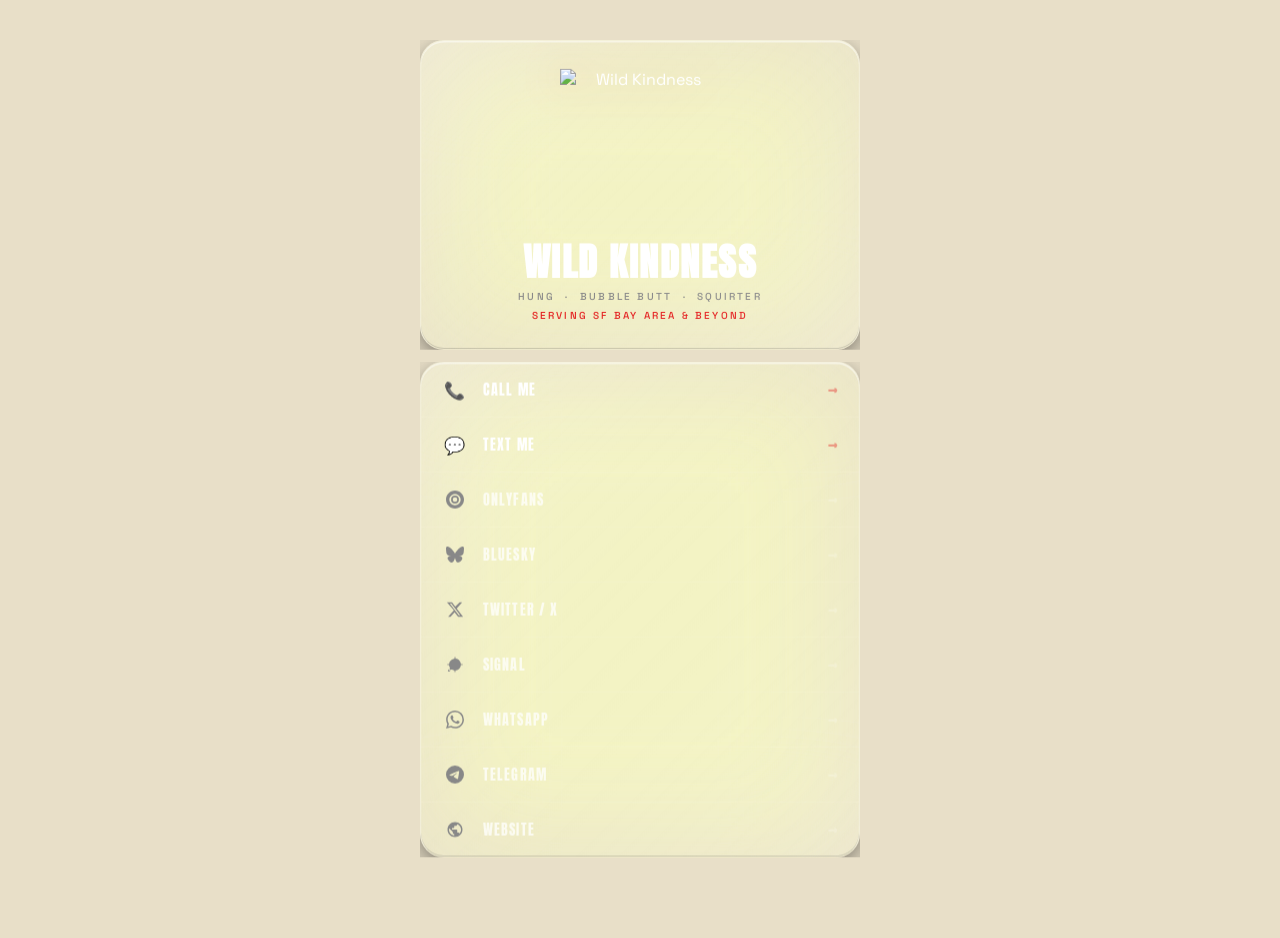
==== commit 92eef26d: "iOS 26 liquid glass: 60px blur, specular highlight, sheen, rounded" ====
--- a/index.html
+++ b/index.html
@@ -17,7 +17,7 @@
       --gray:  #888888;
       --red:   #E31C1C;
       --gold:  #F5C518;
-      --glass: rgba(20,14,8,0.38);
+      --glass: rgba(255,255,255,0.08);
     }
 
     * { margin:0; padding:0; box-sizing:border-box; -webkit-tap-highlight-color:transparent; }
@@ -79,24 +79,38 @@
 
     /* ── HEADER CARD ── */
     .header-card {
-      backdrop-filter: blur(40px) saturate(1.8) brightness(1.1);
-      -webkit-backdrop-filter: blur(40px) saturate(1.8) brightness(1.1);
+      backdrop-filter: blur(60px) saturate(2.2) brightness(1.15) contrast(0.9);
+      -webkit-backdrop-filter: blur(60px) saturate(2.2) brightness(1.15) contrast(0.9);
       background: var(--glass);
-      border: 1px solid rgba(255,255,255,0.18);
-      box-shadow: 0 8px 32px rgba(0,0,0,0.4), inset 0 1px 0 rgba(255,255,255,0.12), inset 0 -1px 0 rgba(0,0,0,0.2);
+      border: 1px solid rgba(255,255,255,0.28);
+      border-bottom-color: rgba(255,255,255,0.10);
+      border-radius: 24px;
+      /* Specular highlight top, shadow bottom */
+      box-shadow:
+        0 0 0 0.5px rgba(255,255,255,0.12) inset,
+        0 1.5px 0 0 rgba(255,255,255,0.55) inset,
+        0 -1px 0 0 rgba(0,0,0,0.18) inset,
+        0 20px 60px rgba(0,0,0,0.35),
+        0 4px 12px rgba(0,0,0,0.2);
       padding: 28px 24px 24px;
       display: flex; flex-direction:column; align-items:center; text-align:center;
-      position:relative;
-    }
+      position:relative; overflow:hidden;
+    }
+    /* Subtle rainbow/wet glass refraction sheen */
     .header-card::after {
-      content:''; position:absolute; inset:4px;
-      border:0.5px solid rgba(255,255,255,0.06); pointer-events:none;
-    }
-    /* Red top accent bar */
-    .header-card::before {
-      content:''; position:absolute; top:0; left:0; right:0;
-      height:3px; background:var(--red);
-    }
+      content:''; position:absolute;
+      inset:0; border-radius:24px;
+      background: linear-gradient(
+        135deg,
+        rgba(255,255,255,0.18) 0%,
+        rgba(255,255,255,0.04) 30%,
+        transparent 50%,
+        rgba(255,255,255,0.03) 70%,
+        rgba(255,255,255,0.10) 100%
+      );
+      pointer-events:none;
+    }
+    
 
     .logo-img {
       width: clamp(110px, 38vw, 160px);
@@ -120,13 +134,36 @@
 
     /* ── LINKS BOX ── */
     .links-box {
-      backdrop-filter: blur(40px) saturate(1.8) brightness(1.1);
-      -webkit-backdrop-filter: blur(40px) saturate(1.8) brightness(1.1);
+      backdrop-filter: blur(60px) saturate(2.2) brightness(1.15) contrast(0.9);
+      -webkit-backdrop-filter: blur(60px) saturate(2.2) brightness(1.15) contrast(0.9);
       background: var(--glass);
-      border: 1px solid rgba(255,255,255,0.18);
-      box-shadow: 0 8px 32px rgba(0,0,0,0.4), inset 0 1px 0 rgba(255,255,255,0.12), inset 0 -1px 0 rgba(0,0,0,0.2);
-      position:relative;
-    }
+      border: 1px solid rgba(255,255,255,0.28);
+      border-bottom-color: rgba(255,255,255,0.10);
+      border-radius: 24px;
+      box-shadow:
+        0 0 0 0.5px rgba(255,255,255,0.12) inset,
+        0 1.5px 0 0 rgba(255,255,255,0.55) inset,
+        0 -1px 0 0 rgba(0,0,0,0.18) inset,
+        0 20px 60px rgba(0,0,0,0.35),
+        0 4px 12px rgba(0,0,0,0.2);
+      position:relative; overflow:hidden;
+    }
+    /* Sheen overlay on links box too */
+    .links-box::before {
+      content:''; position:absolute;
+      inset:0; border-radius:24px;
+      background: linear-gradient(
+        135deg,
+        rgba(255,255,255,0.14) 0%,
+        rgba(255,255,255,0.03) 30%,
+        transparent 50%,
+        rgba(255,255,255,0.02) 70%,
+        rgba(255,255,255,0.08) 100%
+      );
+      pointer-events:none; z-index:0;
+    }
+    /* Remove old inset border pseudo */
+    .links-box::after { display:none; }
     .links-box::after {
       content:''; position:absolute; inset:4px;
       border:0.5px solid rgba(255,255,255,0.06); pointer-events:none;
@@ -134,7 +171,7 @@
 
     .link-btn {
       display:flex; align-items:center; gap:14px;
-      width:100%; padding:13px 18px;
+      width:100%; padding:13px 20px;
       border-bottom:1px solid rgba(255,255,255,0.07);
       color:var(--white); text-decoration:none;
       font-family:'Anton',sans-serif; font-size:14px;
@@ -144,8 +181,9 @@
       background:none; border-left:none; border-right:none; border-top:none;
       text-align:left;
     }
-    .link-btn:last-child { border-bottom:none; }
-    .link-btn:hover { background:rgba(227,28,28,0.1); padding-left:26px; }
+    .link-btn:first-child { border-radius:24px 24px 0 0; }
+    .link-btn:last-child  { border-bottom:none; border-radius:0 0 24px 24px; }
+    .link-btn:hover { background:rgba(255,255,255,0.07); padding-left:28px; }
 
     .link-icon { width:28px; height:28px; flex-shrink:0; display:flex; align-items:center; justify-content:center; color:var(--gray); transition:color 0.18s; }
     .link-icon svg { width:18px; height:18px; fill:currentColor; }
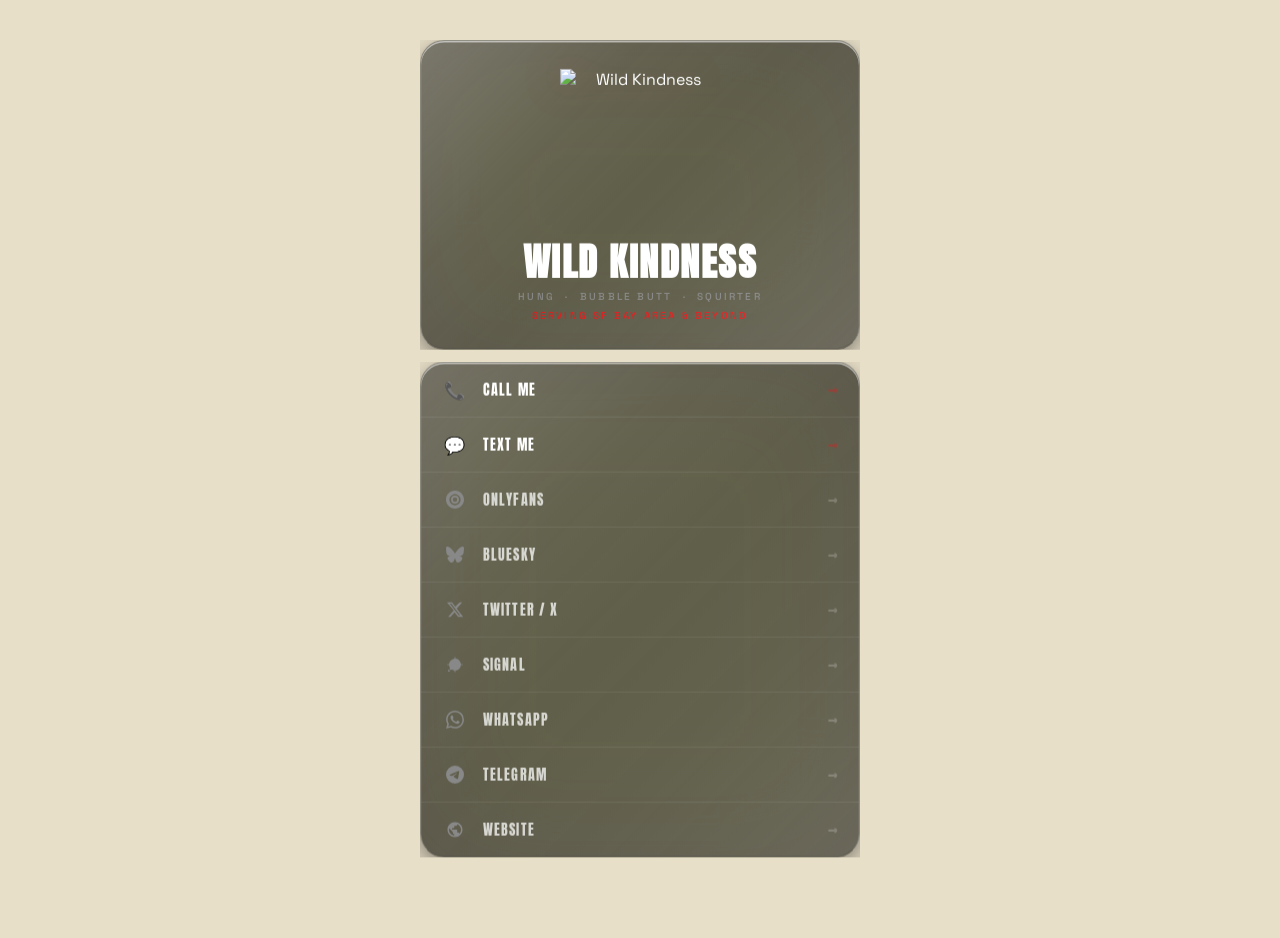
==== commit 4e611f79: "Darker glass tint for readability" ====
--- a/index.html
+++ b/index.html
@@ -17,7 +17,7 @@
       --gray:  #888888;
       --red:   #E31C1C;
       --gold:  #F5C518;
-      --glass: rgba(255,255,255,0.08);
+      --glass: rgba(8,5,2,0.62);
     }
 
     * { margin:0; padding:0; box-sizing:border-box; -webkit-tap-highlight-color:transparent; }
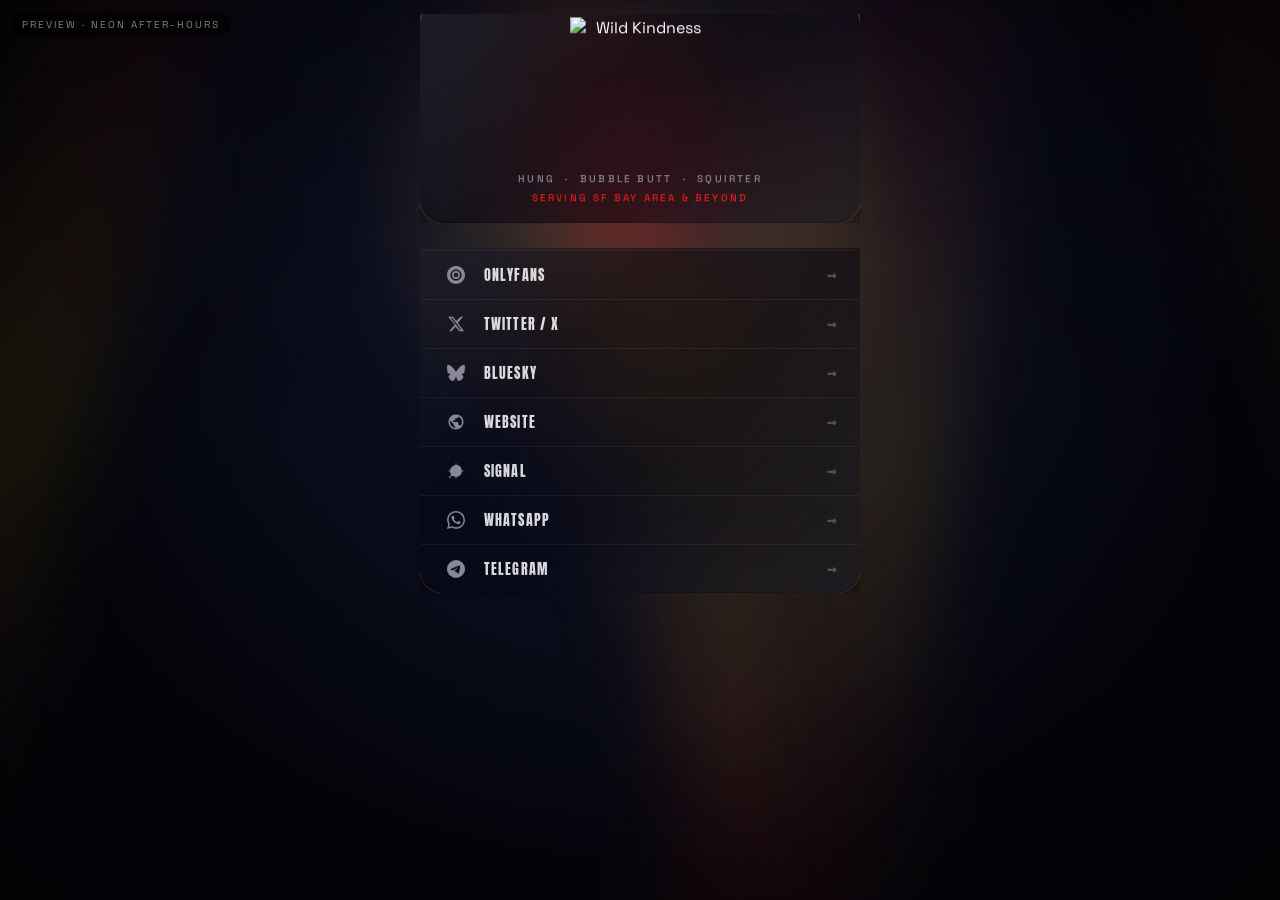
==== commit 6abdb97a: "Promote neon-after-hours to index.html for wildkindness.xxx launch" ====
--- a/index.html
+++ b/index.html
@@ -3,38 +3,116 @@
 <head>
   <meta charset="UTF-8">
   <meta name="viewport" content="width=device-width, initial-scale=1.0, viewport-fit=cover">
-  <meta name="description" content="Wild Kindness — Hung. Bubble Butt. Squirter. San Francisco Bay Area & Beyond.">
-  <meta property="og:title" content="Wild Kindness">
-  <meta property="og:image" content="https://wildkindness-cdn.b-cdn.net/WILDKINDNESSLOGOFINALV2.png">
-  <title>Wild Kindness</title>
+  <title>Wild Kindness — Neon After-Hours</title>
   <link rel="preconnect" href="https://fonts.googleapis.com">
   <link rel="preconnect" href="https://fonts.gstatic.com" crossorigin>
   <link href="https://fonts.googleapis.com/css2?family=Anton&family=Space+Grotesk:wght@300;400;500;700&display=swap" rel="stylesheet">
   <style>
     :root {
-      --black: #0A0A0A;
+      --black: #05070F;
+      --ink:   #0B0F1D;
       --white: #FFFFFF;
-      --gray:  #888888;
+      --gray:  #888899;
       --red:   #E31C1C;
       --gold:  #F5C518;
-      --glass: rgba(8,5,2,0.62);
-    }
-
+      --glass: rgba(8,10,20,0.55);
+    }
     * { margin:0; padding:0; box-sizing:border-box; -webkit-tap-highlight-color:transparent; }
     html,body { min-height:100%; color:var(--white); font-family:'Space Grotesk',sans-serif; overflow-x:hidden; }
 
+    /* ── Deep blue-black canvas ── */
     body {
-      background-color: #e8dfc8;
-      background-image: url('https://wildkindness-cdn.b-cdn.net/bg-pattern.png');
-      background-repeat: repeat;
-      background-size: 340px auto;
+      background:
+        radial-gradient(ellipse at 50% 20%, #1a1830 0%, #0a0c1c 35%, #04050c 70%),
+        linear-gradient(180deg, #05070F 0%, #02030A 100%);
       background-attachment: fixed;
-    }
-
-    /* ── NSFW GATE MODAL ── */
+      min-height: 100vh;
+      position: relative;
+    }
+
+    /* ── Film grain ── */
+    body::after {
+      content:'';
+      position:fixed; inset:0; z-index:3;
+      pointer-events:none;
+      opacity:0.08;
+      background-image:
+        url("data:image/svg+xml;utf8,<svg xmlns='http://www.w3.org/2000/svg' width='200' height='200'><filter id='n'><feTurbulence type='fractalNoise' baseFrequency='0.9' numOctaves='2' stitchTiles='stitch'/></filter><rect width='100%25' height='100%25' filter='url(%23n)'/></svg>");
+      mix-blend-mode: overlay;
+    }
+
+    /* ── Animated light rays ── */
+    .lightrays {
+      position: fixed;
+      inset: 0;
+      z-index: 1;
+      pointer-events: none;
+      overflow: hidden;
+    }
+    .ray {
+      position: absolute;
+      top: -30%;
+      width: 180px;
+      height: 160%;
+      background: linear-gradient(180deg,
+        transparent 0%,
+        rgba(227,28,28,0.08) 20%,
+        rgba(245,197,24,0.12) 50%,
+        rgba(227,28,28,0.06) 80%,
+        transparent 100%);
+      filter: blur(40px);
+      transform-origin: top center;
+      mix-blend-mode: screen;
+      animation: drift 18s ease-in-out infinite;
+    }
+    .ray:nth-child(1) { left: 10%;  transform: rotate(18deg);  animation-delay: 0s;   }
+    .ray:nth-child(2) { left: 35%;  transform: rotate(-12deg); animation-delay: -6s;  width: 120px; }
+    .ray:nth-child(3) { left: 65%;  transform: rotate(8deg);   animation-delay: -12s; width: 220px; }
+    .ray:nth-child(4) { left: 85%;  transform: rotate(-20deg); animation-delay: -3s;  width: 140px; }
+
+    @keyframes drift {
+      0%, 100% { transform: rotate(var(--r, 15deg)) translateX(0) scale(1); opacity: 0.7; }
+      50%      { transform: rotate(calc(var(--r, 15deg) + 6deg)) translateX(40px) scale(1.1); opacity: 1; }
+    }
+    .ray:nth-child(1) { --r: 18deg; }
+    .ray:nth-child(2) { --r: -12deg; }
+    .ray:nth-child(3) { --r: 8deg; }
+    .ray:nth-child(4) { --r: -20deg; }
+
+    /* ── Spotlight behind logo ── */
+    .spotlight {
+      position: fixed;
+      top: 0; left: 50%;
+      transform: translateX(-50%);
+      width: min(720px, 95vw);
+      height: 600px;
+      z-index: 1;
+      pointer-events: none;
+      background:
+        radial-gradient(ellipse at center 30%,
+          rgba(227,28,28,0.35) 0%,
+          rgba(245,197,24,0.12) 25%,
+          rgba(20,10,30,0.0) 55%);
+      filter: blur(20px);
+      animation: pulse 6s ease-in-out infinite;
+    }
+    @keyframes pulse {
+      0%, 100% { opacity: 0.85; transform: translateX(-50%) scale(1); }
+      50%      { opacity: 1;    transform: translateX(-50%) scale(1.05); }
+    }
+
+    /* ── Vignette ── */
+    body::before {
+      content:'';
+      position:fixed; inset:0; z-index:2;
+      pointer-events:none;
+      background: radial-gradient(ellipse at center, transparent 40%, rgba(0,0,0,0.65) 100%);
+    }
+
+    /* ── NSFW GATE ── */
     .gate-overlay {
       position:fixed; inset:0; z-index:9999;
-      background:rgba(10,10,10,0.88);
+      background:rgba(3,4,10,0.92);
       display:flex; align-items:center; justify-content:center;
       padding:24px;
       opacity:0; visibility:hidden;
@@ -42,25 +120,20 @@
     }
     .gate-overlay.active { opacity:1; visibility:visible; }
     .gate-box {
-      background: var(--glass);
-      backdrop-filter: blur(20px) saturate(0.8);
-      -webkit-backdrop-filter: blur(20px) saturate(0.8);
-      border: 1px solid rgba(255,255,255,0.1);
+      background: rgba(10,12,24,0.85);
+      backdrop-filter: blur(40px) saturate(1.5);
+      -webkit-backdrop-filter: blur(40px) saturate(1.5);
+      border: 1px solid rgba(255,255,255,0.12);
+      border-radius:20px;
       padding:36px 32px; max-width:360px; width:100%;
       text-align:center; position:relative;
-    }
-    .gate-box::before {
-      content:''; position:absolute; inset:0;
-      border-left:3px solid var(--red); pointer-events:none;
-    }
-    .gate-box h2 {
-      font-family:'Anton',sans-serif;
-      font-size:clamp(22px,6vw,28px);
-      text-transform:uppercase; letter-spacing:0.05em; margin-bottom:10px;
-    }
+      box-shadow: 0 20px 60px rgba(0,0,0,0.6);
+    }
+    .gate-box::before { content:''; position:absolute; inset:0; border-left:3px solid var(--red); border-radius:20px 0 0 20px; pointer-events:none; }
+    .gate-box h2 { font-family:'Anton',sans-serif; font-size:clamp(22px,6vw,28px); text-transform:uppercase; letter-spacing:0.05em; margin-bottom:10px; }
     .gate-box p { font-size:12px; color:var(--gray); letter-spacing:0.06em; line-height:1.7; margin-bottom:28px; }
     .gate-btns { display:flex; gap:10px; justify-content:center; }
-    .gate-btn { padding:14px 28px; font-family:'Anton',sans-serif; font-size:13px; letter-spacing:0.12em; text-transform:uppercase; cursor:pointer; transition:all 0.25s; -webkit-appearance:none; border:none; }
+    .gate-btn { padding:14px 28px; font-family:'Anton',sans-serif; font-size:13px; letter-spacing:0.12em; text-transform:uppercase; cursor:pointer; transition:all 0.25s; -webkit-appearance:none; border:none; border-radius:10px; }
     .gate-btn.yes { background:var(--red); color:var(--white); }
     .gate-btn.yes:hover { background:var(--gold); color:var(--black); }
     .gate-btn.no { background:transparent; color:var(--gray); border:1px solid rgba(255,255,255,0.15); }
@@ -69,61 +142,63 @@
 
     /* ── PAGE ── */
     .page {
+      position:relative; z-index:4;
       max-width:480px; margin:0 auto;
-      padding:40px 20px 80px;
-      display:flex; flex-direction:column; gap:12px;
-    }
-
-    /* ── BLIND WRAPS ── */
+      padding:20px 20px 20px;
+      display:flex; flex-direction:column; gap:10px;
+    }
+
     .blind-wrap { position:relative; overflow:hidden; }
 
-    /* ── HEADER CARD ── */
-    .header-card {
-      backdrop-filter: blur(60px) saturate(2.2) brightness(1.15) contrast(0.9);
-      -webkit-backdrop-filter: blur(60px) saturate(2.2) brightness(1.15) contrast(0.9);
+    /* ── LIQUID GLASS CARDS (dark, readable) ── */
+    .header-card, .links-box {
+      backdrop-filter: blur(60px) saturate(1.8) brightness(0.95);
+      -webkit-backdrop-filter: blur(60px) saturate(1.8) brightness(0.95);
       background: var(--glass);
-      border: 1px solid rgba(255,255,255,0.28);
-      border-bottom-color: rgba(255,255,255,0.10);
+      border: none;
       border-radius: 24px;
-      /* Specular highlight top, shadow bottom */
       box-shadow:
-        0 0 0 0.5px rgba(255,255,255,0.12) inset,
-        0 1.5px 0 0 rgba(255,255,255,0.55) inset,
-        0 -1px 0 0 rgba(0,0,0,0.18) inset,
-        0 20px 60px rgba(0,0,0,0.35),
-        0 4px 12px rgba(0,0,0,0.2);
-      padding: 28px 24px 24px;
-      display: flex; flex-direction:column; align-items:center; text-align:center;
+        0 0 0 1px rgba(255,255,255,0.15),                 /* clean outer ring, follows radius perfectly */
+        inset 0 1.5px 0 0 rgba(255,255,255,0.3),          /* top specular highlight */
+        inset 0 -1px 0 0 rgba(0,0,0,0.3),                 /* bottom shade */
+        0 30px 80px rgba(0,0,0,0.5),
+        0 8px 20px rgba(227,28,28,0.08);
       position:relative; overflow:hidden;
     }
-    /* Subtle rainbow/wet glass refraction sheen */
-    .header-card::after {
-      content:''; position:absolute;
-      inset:0; border-radius:24px;
-      background: linear-gradient(
-        135deg,
-        rgba(255,255,255,0.18) 0%,
-        rgba(255,255,255,0.04) 30%,
-        transparent 50%,
-        rgba(255,255,255,0.03) 70%,
-        rgba(255,255,255,0.10) 100%
-      );
+
+    /* Subtle sheen */
+    .header-card::after, .links-box::before {
+      content:''; position:absolute; inset:0; border-radius:24px;
+      background: linear-gradient(135deg, rgba(255,255,255,0.08) 0%, transparent 40%, transparent 60%, rgba(255,255,255,0.05) 100%);
       pointer-events:none;
     }
-    
+
+    .header-card { padding: 18px 20px 16px; display:flex; flex-direction:column; align-items:center; text-align:center; }
 
     .logo-img {
-      width: clamp(110px, 38vw, 160px);
-      height: clamp(110px, 38vw, 160px);
+      width: clamp(100px, 32vw, 140px);
+      height: clamp(100px, 32vw, 140px);
       object-fit:contain;
-      filter: drop-shadow(0 0 20px rgba(227,28,28,0.2));
-      margin-bottom:14px;
+      filter: drop-shadow(0 0 30px rgba(227,28,28,0.5)) drop-shadow(0 0 60px rgba(245,197,24,0.15));
+      margin-bottom:12px;
+      animation: heartbeat 2.4s ease-in-out infinite;
+      transform-origin: center 58%;
+    }
+    @keyframes heartbeat {
+      0%, 100%   { transform: scale(1); }
+      12%        { transform: scale(1.025); } /* lub */
+      22%        { transform: scale(1); }
+      32%        { transform: scale(1.018); } /* dub */
+      42%        { transform: scale(1); }
     }
     .logo-name {
       font-family:'Anton',sans-serif;
       font-size:clamp(26px,7vw,38px);
       text-transform:uppercase; letter-spacing:0.04em; line-height:1;
       margin-bottom:6px;
+      background:linear-gradient(180deg, #fff 0%, #c8c0d0 100%);
+      -webkit-background-clip:text; -webkit-text-fill-color:transparent;
+      background-clip:text;
     }
     .logo-tag {
       font-size:10px; font-weight:500;
@@ -132,101 +207,70 @@
     }
     .logo-tag .accent { color:var(--red); }
 
-    /* ── LINKS BOX ── */
-    .links-box {
-      backdrop-filter: blur(60px) saturate(2.2) brightness(1.15) contrast(0.9);
-      -webkit-backdrop-filter: blur(60px) saturate(2.2) brightness(1.15) contrast(0.9);
-      background: var(--glass);
-      border: 1px solid rgba(255,255,255,0.28);
-      border-bottom-color: rgba(255,255,255,0.10);
-      border-radius: 24px;
-      box-shadow:
-        0 0 0 0.5px rgba(255,255,255,0.12) inset,
-        0 1.5px 0 0 rgba(255,255,255,0.55) inset,
-        0 -1px 0 0 rgba(0,0,0,0.18) inset,
-        0 20px 60px rgba(0,0,0,0.35),
-        0 4px 12px rgba(0,0,0,0.2);
-      position:relative; overflow:hidden;
-    }
-    /* Sheen overlay on links box too */
-    .links-box::before {
-      content:''; position:absolute;
-      inset:0; border-radius:24px;
-      background: linear-gradient(
-        135deg,
-        rgba(255,255,255,0.14) 0%,
-        rgba(255,255,255,0.03) 30%,
-        transparent 50%,
-        rgba(255,255,255,0.02) 70%,
-        rgba(255,255,255,0.08) 100%
-      );
-      pointer-events:none; z-index:0;
-    }
-    /* Remove old inset border pseudo */
-    .links-box::after { display:none; }
-    .links-box::after {
-      content:''; position:absolute; inset:4px;
-      border:0.5px solid rgba(255,255,255,0.06); pointer-events:none;
-    }
-
+    /* ── LINK ROWS ── */
     .link-btn {
       display:flex; align-items:center; gap:14px;
-      width:100%; padding:13px 20px;
-      border-bottom:1px solid rgba(255,255,255,0.07);
+      width:100%; padding:10px 22px;
+      border-bottom:1px solid rgba(255,255,255,0.06);
       color:var(--white); text-decoration:none;
       font-family:'Anton',sans-serif; font-size:14px;
       letter-spacing:0.08em; text-transform:uppercase;
-      transition:background 0.18s, padding-left 0.18s;
+      transition:background 0.2s, padding-left 0.2s;
       cursor:pointer; position:relative; z-index:1;
       background:none; border-left:none; border-right:none; border-top:none;
       text-align:left;
     }
     .link-btn:first-child { border-radius:24px 24px 0 0; }
     .link-btn:last-child  { border-bottom:none; border-radius:0 0 24px 24px; }
-    .link-btn:hover { background:rgba(255,255,255,0.07); padding-left:28px; }
-
-    .link-icon { width:28px; height:28px; flex-shrink:0; display:flex; align-items:center; justify-content:center; color:var(--gray); transition:color 0.18s; }
+    .link-btn:hover { background:rgba(255,255,255,0.05); padding-left:30px; }
+
+    .link-icon { width:28px; height:28px; flex-shrink:0; display:flex; align-items:center; justify-content:center; color:var(--gray); transition:color 0.2s; }
     .link-icon svg { width:18px; height:18px; fill:currentColor; }
     .link-icon.emoji { font-size:17px; filter:grayscale(1) brightness(1.3); }
     .link-btn:hover .link-icon { color:var(--red); }
 
-    .link-label { flex:1; color:rgba(255,255,255,0.75); transition:color 0.18s; }
+    .link-label { flex:1; color:rgba(255,255,255,0.85); transition:color 0.2s; }
     .link-btn:hover .link-label { color:var(--white); }
 
-    .link-arrow { font-size:14px; color:rgba(255,255,255,0.2); transition:color 0.18s, transform 0.18s; }
+    .link-arrow { font-size:14px; color:rgba(255,255,255,0.25); transition:color 0.2s, transform 0.2s; }
     .link-btn:hover .link-arrow { color:var(--red); transform:translateX(4px); }
 
-    /* Primary rows — call/text */
     .link-btn.primary .link-icon { color:var(--red); }
     .link-btn.primary .link-label { color:var(--white); }
-    .link-btn.primary .link-arrow { color:rgba(227,28,28,0.4); }
-    .link-btn.primary:hover { background:rgba(227,28,28,0.15); }
+    .link-btn.primary .link-arrow { color:rgba(227,28,28,0.5); }
+    .link-btn.primary:hover { background:rgba(227,28,28,0.12); }
     .link-btn.primary:hover .link-icon { color:var(--gold); }
     .link-btn.primary:hover .link-arrow { color:var(--gold); }
 
-    .soon-tag { font-size:8px; letter-spacing:0.2em; text-transform:uppercase; color:var(--gray); border:1px solid rgba(255,255,255,0.12); padding:3px 8px; opacity:0.5; }
-
-    /* ── FOOTER ── */
-    .site-footer {
-      backdrop-filter: blur(18px) saturate(0.7);
-      -webkit-backdrop-filter: blur(18px) saturate(0.7);
-      background: var(--glass);
-      border: 1px solid rgba(255,255,255,0.1);
-      padding:16px 20px;
-      display:flex; align-items:center; justify-content:center; gap:12px;
-    }
-    .footer-logo { width:28px; height:28px; object-fit:contain; opacity:0.35; filter:grayscale(1) brightness(2); }
-    .footer-copy { font-size:9px; letter-spacing:0.15em; text-transform:uppercase; color:var(--gray); opacity:0.4; }
-
-    @media (max-width:480px) { .page { padding:28px 14px 80px; } }
+    @media (max-width:480px) { .page { padding:14px 14px 14px; } }
     @supports (padding-bottom:env(safe-area-inset-bottom)) {
-      .page { padding-bottom:calc(80px + env(safe-area-inset-bottom)); }
+      .page { padding-bottom:calc(14px + env(safe-area-inset-bottom)); padding-top:calc(14px + env(safe-area-inset-top)); }
+    }
+
+    /* Preview label */
+    .preview-label {
+      position:fixed; top:12px; left:12px; z-index:9998;
+      font-family:'Space Grotesk',sans-serif; font-size:10px;
+      letter-spacing:0.2em; text-transform:uppercase;
+      color: rgba(255,255,255,0.5);
+      background: rgba(0,0,0,0.6); padding:6px 10px; border-radius:20px;
+      backdrop-filter: blur(8px);
     }
   </style>
 </head>
 <body>
 
-<!-- NSFW GATE -->
+<div class="preview-label">Preview · Neon After-Hours</div>
+
+<!-- Animated backdrop -->
+<div class="spotlight"></div>
+<div class="lightrays">
+  <div class="ray"></div>
+  <div class="ray"></div>
+  <div class="ray"></div>
+  <div class="ray"></div>
+</div>
+
 <div class="gate-overlay" id="gateOverlay">
   <div class="gate-box">
     <h2>Adults Only</h2>
@@ -245,7 +289,6 @@
   <div class="blind-wrap" id="blind0">
     <div class="header-card">
       <img src="https://wildkindness-cdn.b-cdn.net/WILDKINDNESSLOGOFINALV2.png" alt="Wild Kindness" class="logo-img">
-      <h1 class="logo-name">Wild Kindness</h1>
       <p class="logo-tag">
         Hung &nbsp;·&nbsp; Bubble Butt &nbsp;·&nbsp; Squirter<br>
         <span class="accent">Serving SF Bay Area &amp; Beyond</span>
@@ -272,14 +315,19 @@
         <span class="link-label">OnlyFans</span>
         <span class="link-arrow">→</span>
       </button>
+      <a href="https://x.com/wildkindness69" target="_blank" rel="noopener" class="link-btn">
+        <span class="link-icon"><svg viewBox="0 0 24 24"><path d="M18.244 2.25h3.308l-7.227 8.26 8.502 11.24H16.17l-4.714-6.231-5.401 6.231H2.746l7.73-8.835L1.254 2.25H8.08l4.253 5.622zm-1.161 17.52h1.833L7.084 4.126H5.117z"/></svg></span>
+        <span class="link-label">Twitter / X</span>
+        <span class="link-arrow">→</span>
+      </a>
       <a href="https://bsky.app/profile/wildkindness69.bsky.social" target="_blank" rel="noopener" class="link-btn">
         <span class="link-icon"><svg viewBox="0 0 24 24"><path d="M12 10.8c-1.087-2.114-4.046-6.053-6.798-7.995C2.566.944 1.561 1.266.902 1.565.139 1.908 0 3.08 0 3.768c0 .69.378 5.65.624 6.479.815 2.736 3.713 3.66 6.383 3.364.136-.02.275-.039.415-.056-.138.022-.276.04-.415.056-3.912.58-7.387 2.005-2.83 7.078 5.013 5.19 6.87-1.113 7.823-4.308.953 3.195 2.05 9.271 7.733 4.308 4.267-4.308 1.172-6.498-2.74-7.078a8.741 8.741 0 0 1-.415-.056c.14.017.279.036.415.056 2.67.297 5.568-.628 6.383-3.364.246-.828.624-5.79.624-6.478 0-.69-.139-1.861-.902-2.204-.659-.299-1.664-.62-4.3 1.24C16.046 4.748 13.087 8.687 12 10.8z"/></svg></span>
         <span class="link-label">Bluesky</span>
         <span class="link-arrow">→</span>
       </a>
-      <a href="https://x.com/wildkindness69" target="_blank" rel="noopener" class="link-btn">
-        <span class="link-icon"><svg viewBox="0 0 24 24"><path d="M18.244 2.25h3.308l-7.227 8.26 8.502 11.24H16.17l-4.714-6.231-5.401 6.231H2.746l7.73-8.835L1.254 2.25H8.08l4.253 5.622zm-1.161 17.52h1.833L7.084 4.126H5.117z"/></svg></span>
-        <span class="link-label">Twitter / X</span>
+      <a href="https://www.wildkindness69.com" target="_blank" rel="noopener" class="link-btn">
+        <span class="link-icon"><svg viewBox="0 0 24 24"><path d="M12 2C6.477 2 2 6.477 2 12s4.477 10 10 10 10-4.477 10-10S17.523 2 12 2zm-1 17.93c-3.95-.49-7-3.85-7-7.93 0-.62.08-1.22.21-1.79L9 15v1c0 1.1.9 2 2 2v1.93zm6.9-2.54c-.26-.81-1-1.39-1.9-1.39h-1v-3c0-.55-.45-1-1-1H8v-2h2c.55 0 1-.45 1-1V7h2c1.1 0 2-.9 2-2v-.41c2.93 1.19 5 4.06 5 7.41 0 2.08-.8 3.97-2.1 5.39z"/></svg></span>
+        <span class="link-label">Website</span>
         <span class="link-arrow">→</span>
       </a>
       <a href="https://signal.me/#eu/j5o7xP5G6jN6eI9y8lLNLUB-8MszXPiWd9N" target="_blank" rel="noopener" class="link-btn">
@@ -295,11 +343,6 @@
       <a href="https://t.me/wildkindness69" target="_blank" rel="noopener" class="link-btn">
         <span class="link-icon"><svg viewBox="0 0 24 24"><path d="M11.944 0A12 12 0 0 0 0 12a12 12 0 0 0 12 12 12 12 0 0 0 12-12A12 12 0 0 0 12 0a12 12 0 0 0-.056 0zm4.962 7.224c.1-.002.321.023.465.14a.506.506 0 0 1 .171.325c.016.093.036.306.02.472-.18 1.898-.962 6.502-1.36 8.627-.168.9-.499 1.201-.82 1.23-.696.065-1.225-.46-1.9-.902-1.056-.693-1.653-1.124-2.678-1.8-1.185-.78-.417-1.21.258-1.91.177-.184 3.247-2.977 3.307-3.23.007-.032.014-.15-.056-.212s-.174-.041-.249-.024c-.106.024-1.793 1.14-5.061 3.345-.48.33-.913.49-1.302.48-.428-.008-1.252-.241-1.865-.44-.752-.245-1.349-.374-1.297-.789.027-.216.325-.437.893-.663 3.498-1.524 5.83-2.529 6.998-3.014 3.332-1.386 4.025-1.627 4.476-1.635z"/></svg></span>
         <span class="link-label">Telegram</span>
-        <span class="link-arrow">→</span>
-      </a>
-      <a href="https://www.wildkindness69.com" target="_blank" rel="noopener" class="link-btn">
-        <span class="link-icon"><svg viewBox="0 0 24 24"><path d="M12 2C6.477 2 2 6.477 2 12s4.477 10 10 10 10-4.477 10-10S17.523 2 12 2zm-1 17.93c-3.95-.49-7-3.85-7-7.93 0-.62.08-1.22.21-1.79L9 15v1c0 1.1.9 2 2 2v1.93zm6.9-2.54c-.26-.81-1-1.39-1.9-1.39h-1v-3c0-.55-.45-1-1-1H8v-2h2c.55 0 1-.45 1-1V7h2c1.1 0 2-.9 2-2v-.41c2.93 1.19 5 4.06 5 7.41 0 2.08-.8 3.97-2.1 5.39z"/></svg></span>
-        <span class="link-label">Website</span>
         <span class="link-arrow">→</span>
       </a>
 
@@ -406,5 +449,4 @@
   }
 })();
 </script>
-</body>
-</html>
+</body></html>
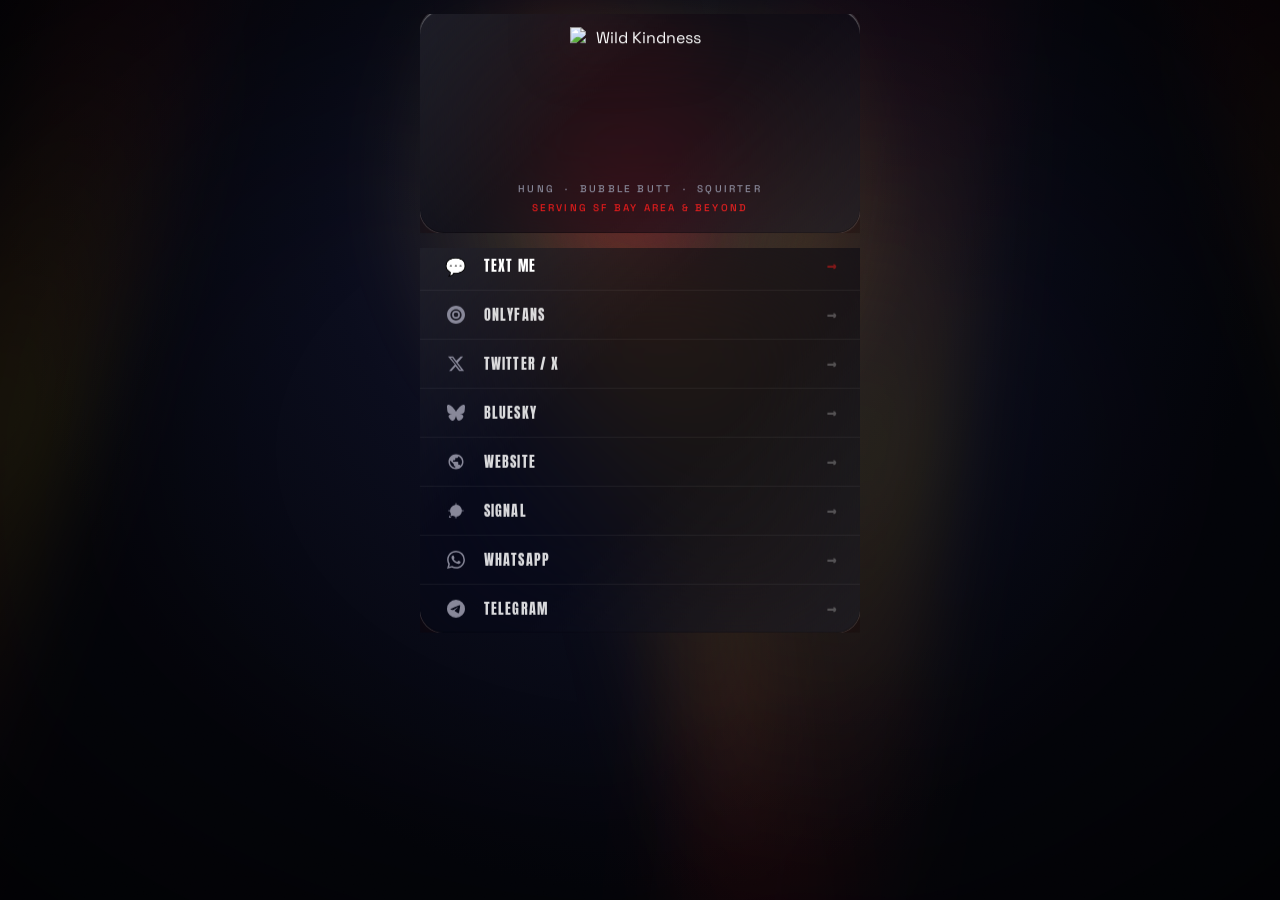
==== commit 9161cff7: "Remove preview label" ====
--- a/index.html
+++ b/index.html
@@ -247,20 +247,9 @@
       .page { padding-bottom:calc(14px + env(safe-area-inset-bottom)); padding-top:calc(14px + env(safe-area-inset-top)); }
     }
 
-    /* Preview label */
-    .preview-label {
-      position:fixed; top:12px; left:12px; z-index:9998;
-      font-family:'Space Grotesk',sans-serif; font-size:10px;
-      letter-spacing:0.2em; text-transform:uppercase;
-      color: rgba(255,255,255,0.5);
-      background: rgba(0,0,0,0.6); padding:6px 10px; border-radius:20px;
-      backdrop-filter: blur(8px);
-    }
   </style>
 </head>
 <body>
-
-<div class="preview-label">Preview · Neon After-Hours</div>
 
 <!-- Animated backdrop -->
 <div class="spotlight"></div>
